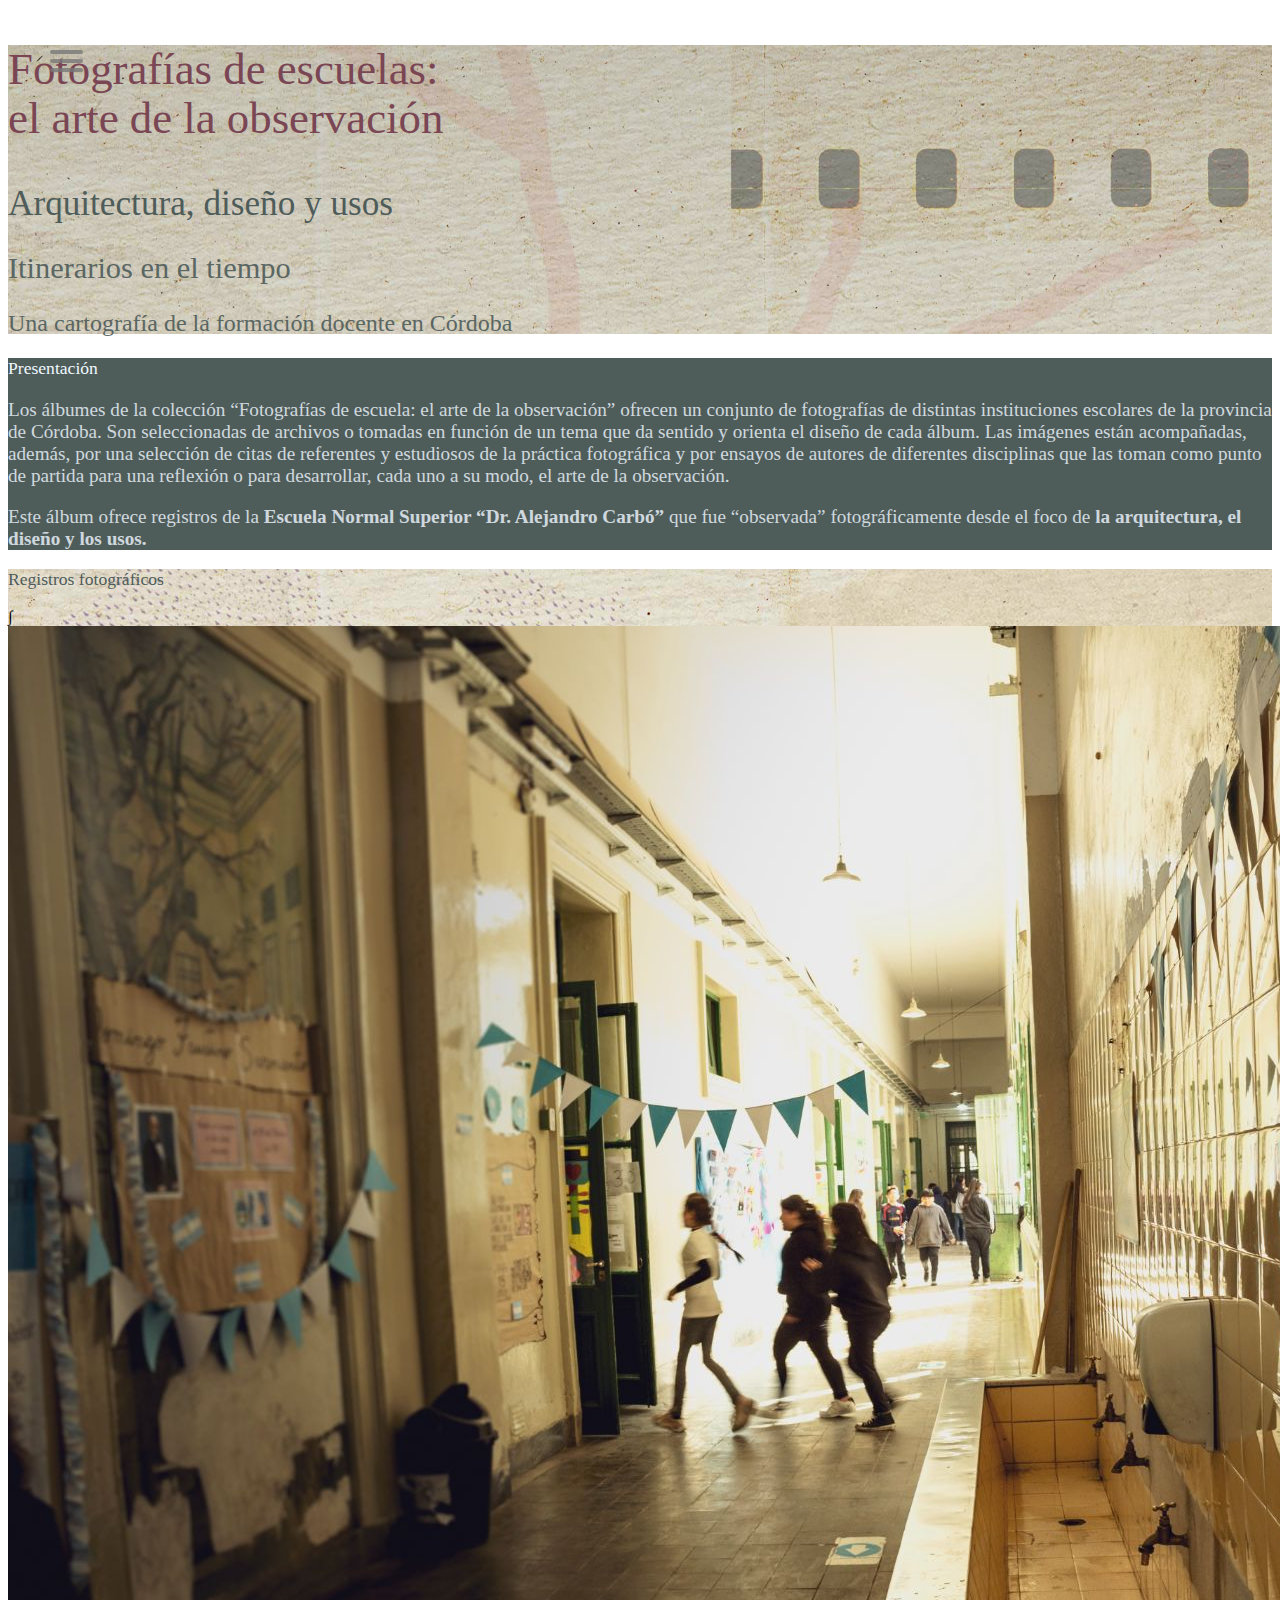
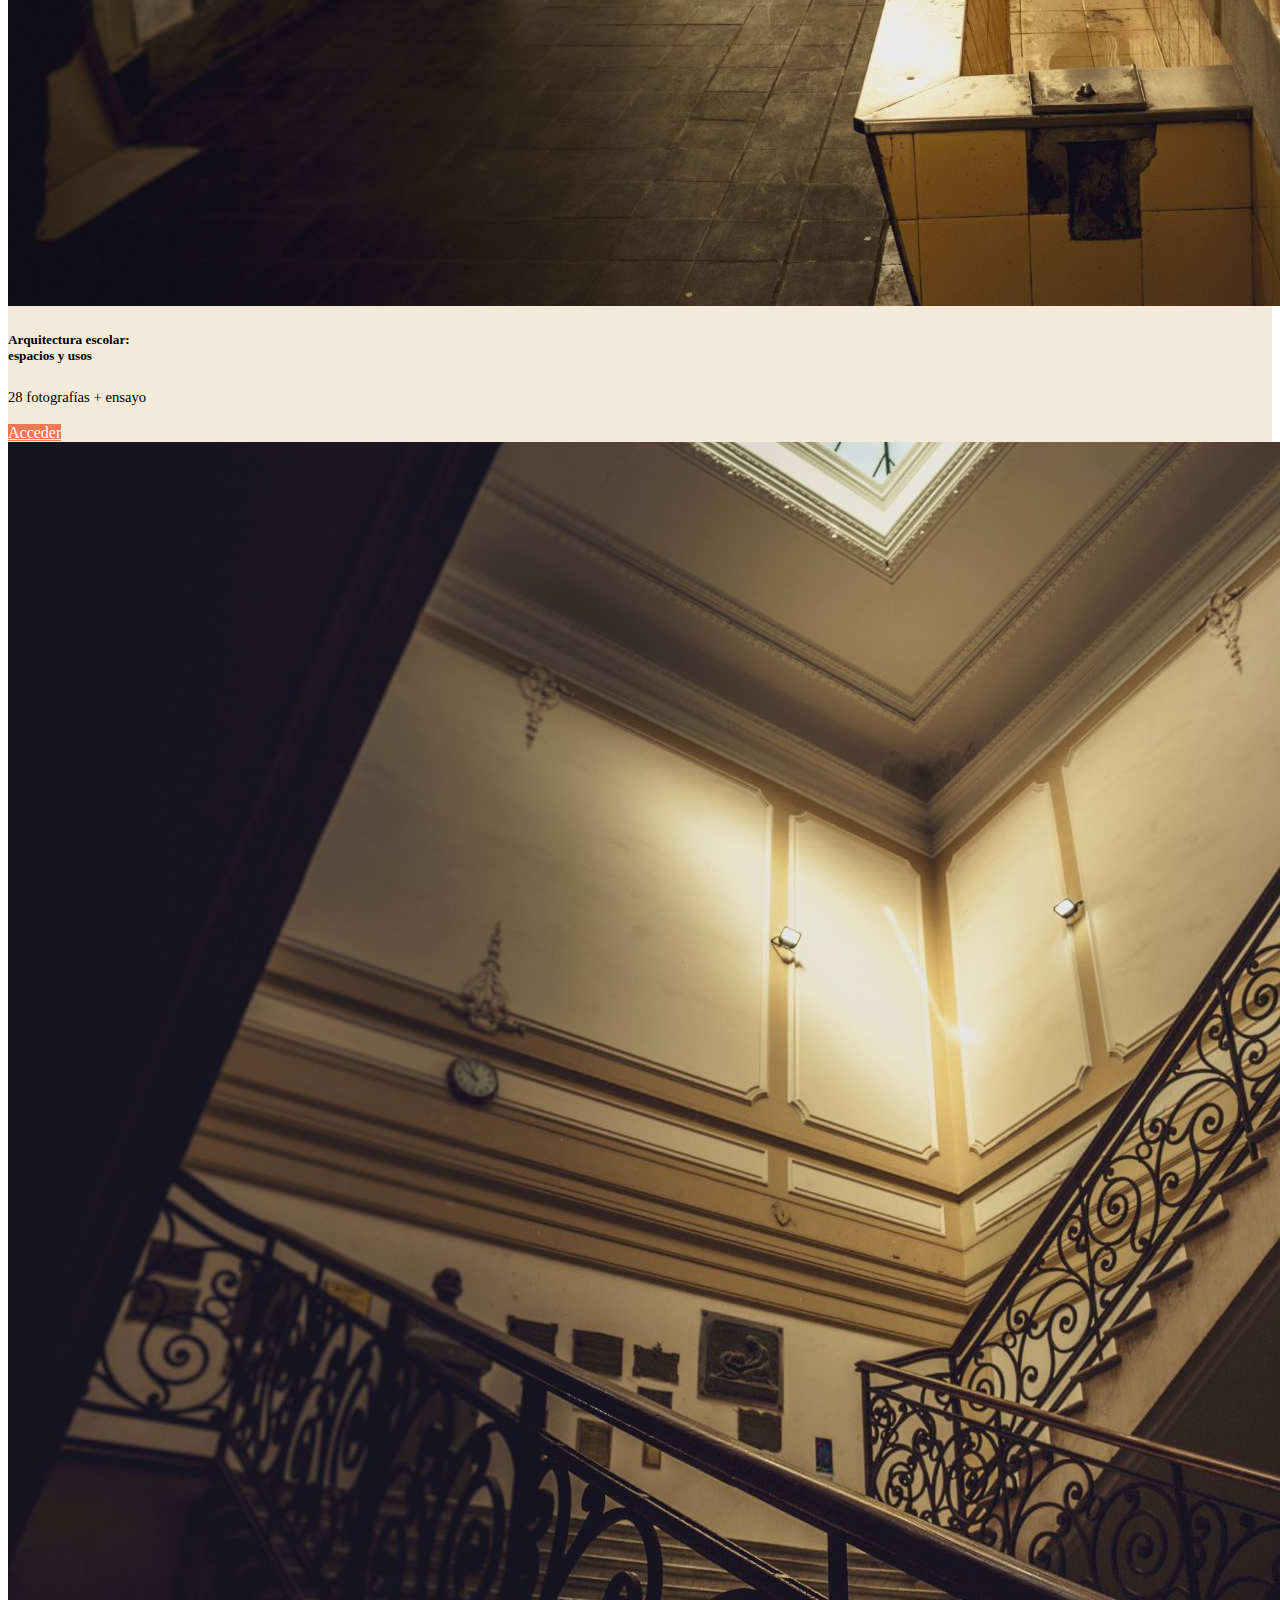
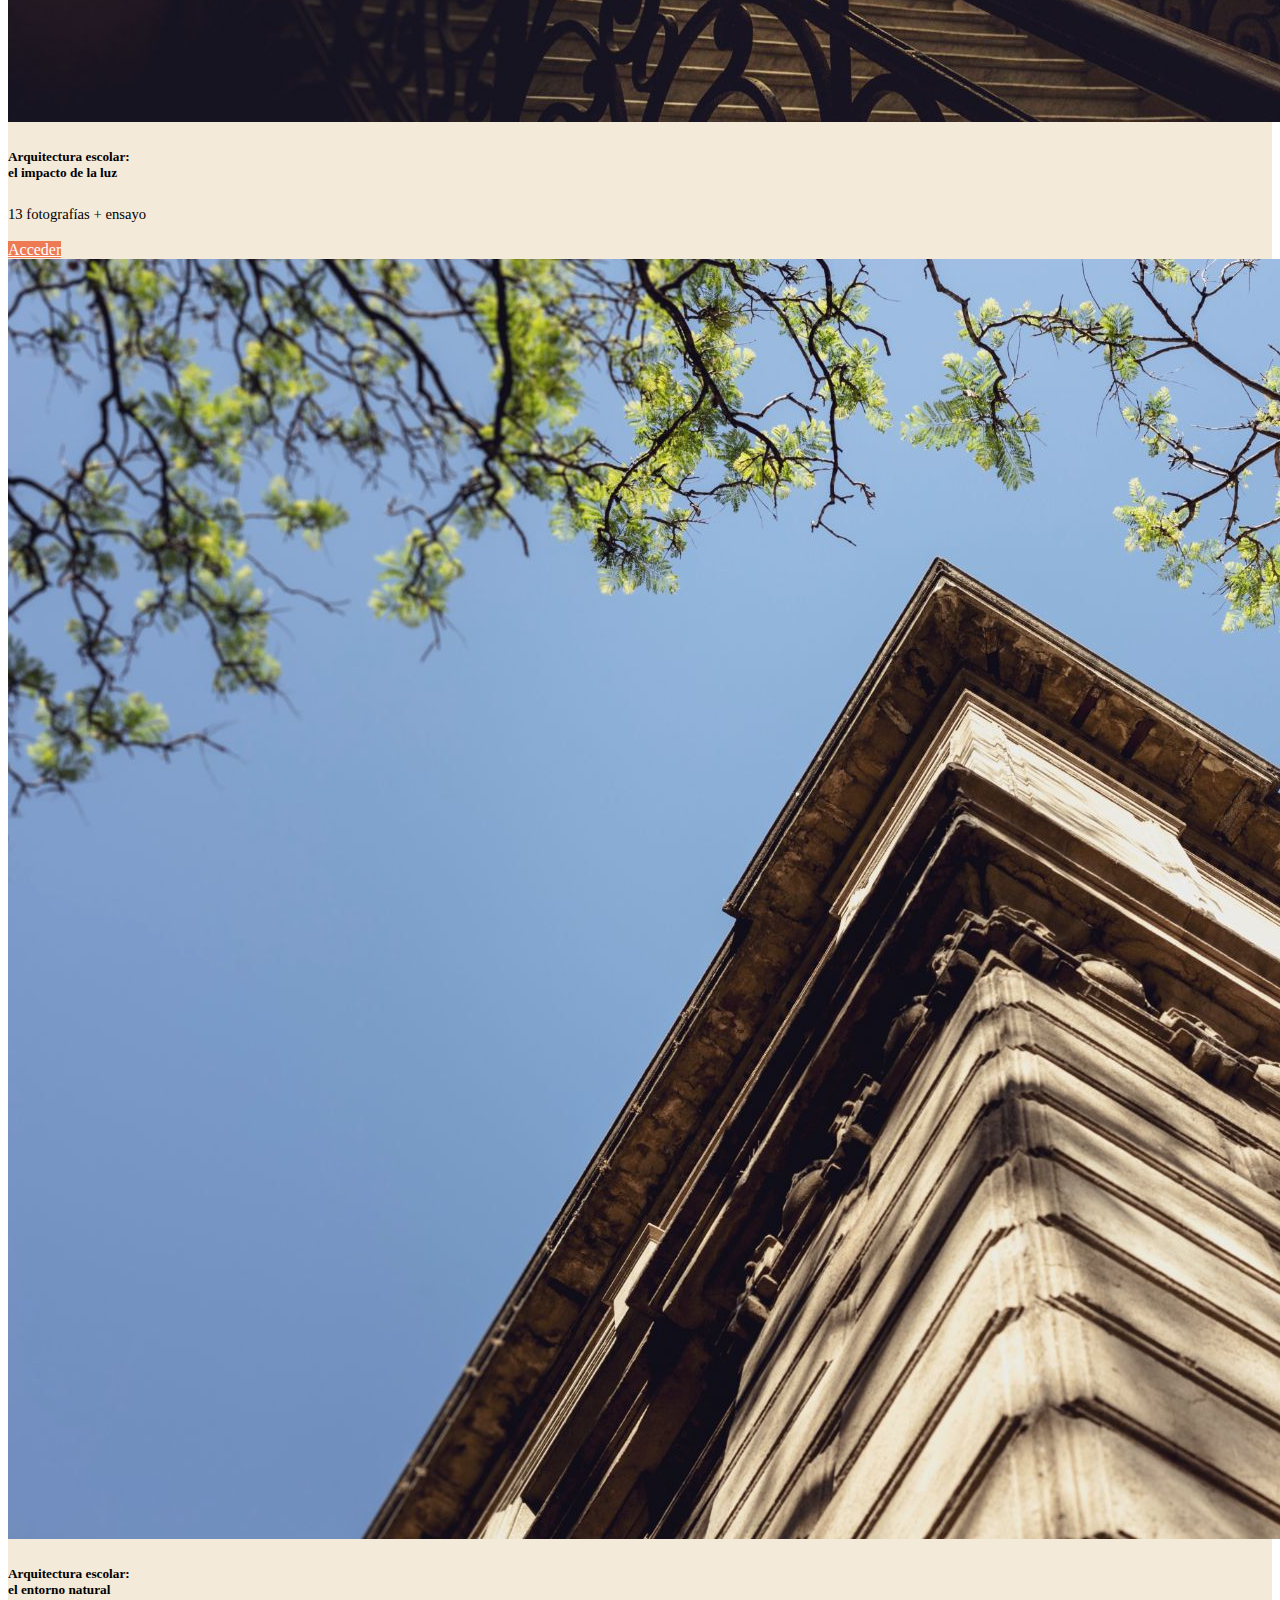
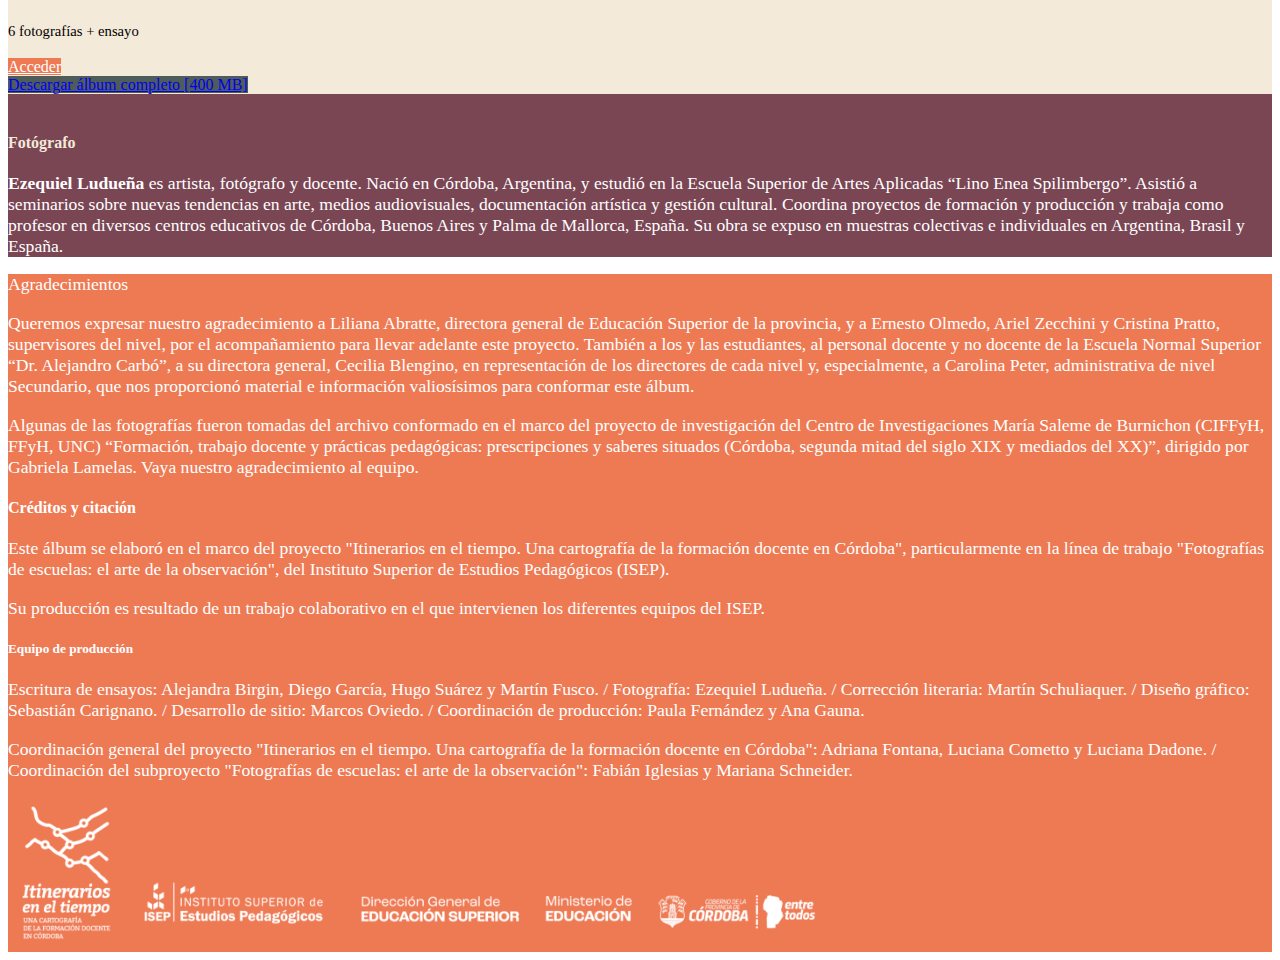
==== index.html @ c1ad3c09 "correccion logos" ====
<!DOCTYPE html>
<html>
<head>
  <link href="https://cdn.jsdelivr.net/npm/bootstrap@5.3.2/dist/css/bootstrap.min.css" rel="stylesheet" integrity="sha384-T3c6CoIi6uLrA9TneNEoa7RxnatzjcDSCmG1MXxSR1GAsXEV/Dwwykc2MPK8M2HN" crossorigin="anonymous">
  <script src="https://cdn.jsdelivr.net/npm/bootstrap@5.3.2/dist/js/bootstrap.bundle.min.js" integrity="sha384-C6RzsynM9kWDrMNeT87bh95OGNyZPhcTNXj1NW7RuBCsyN/o0jlpcV8Qyq46cDfL" crossorigin="anonymous"></script>
  <link href="styles.css" rel="stylesheet">
  <script src="scripts.js"></script> 

  <meta name="viewport" content="width=device-width, initial-scale=1">
</head>

<body>





<!-- PROGRESS BAR 

<nav style="position: fixed; top: 0; z-index: 1; width: 100%; padding: 0px;" class="navbar bg-body-tertiary">
    <div class="progress-container">
      <div class="progress-bar" id="myBar"></div>
    </div>
</nav>

-->
<!-- MOSCA ISEP -->

<a href="https://isep-cba.edu.ar/" target="_blank" id="logoisep"><img src="img/logos/logo-mosca.png" alt=""></a>

<!-- MENÚ DESPLEGABLE -->
<div class="sticky">
<nav role="navigation">
  <div id="menuToggle">
    <input type="checkbox" />
    <span></span>
    <span></span>
    <span></span>
    <ul id="menu">
      <a href="#portada" target=""><li>Inicio</li></a>
      <a href="#presentacion" target=""><li>Presentación</li></a>
      <a href="#albumes" target=""><li>Registros fotográficos</li></a>
      <a href="ensayo1.html" target=""><li>Ensayo: La mirada normalizada</li></a>
      <a href="#fotografo" target=""><li>El fotógrafo</li></a>
      <a href="#creditos" target=""><li>Créditos</li></a>
    </ul>
  </div>
</nav> <!-- Créditos: https://codepen.io/erikterwan/pen/EVzeRP-->
</div>

<!-- PORTADA -->

<div id="portada" class="jumbotron d-flex align-items-center min-vh-100 parallax" style="background-image: linear-gradient(to bottom, rgba(0, 38, 38, 0.2), rgba(4, 32, 16, 0.01)), url(img/fondo-portada.jpg); background-size: cover; background-position: center;">
  <div class="container-lg  justify-content-center">
    <div class="row seccion">
      <div class="col-sm-6 px-4" style="color: white; margin:auto;">
        <p class="titulo bordo" style="line-height: 1.1em;"> Fotografías de escuelas: </br>el arte de la observación</p>
        <p class="verdemusgo" style="font-size: 2.2em; line-height: 0.9em;">Arquitectura, diseño y usos</p> 
        <p class="verdemusgo" style="font-size: 1.9em; opacity: 0.9; line-height: 0.9em;">Itinerarios en el tiempo</p> 
        <p class="verdemusgo" style="font-size: 1.5em; opacity: 0.9; line-height: 0.9em;">Una cartografía de la formación docente en Córdoba</p> 

        <img class="mouse-move" src="img/scroll-naranja.svg" alt="" style="opacity: 0.5; height: 2em;"/>
      </div>
    </div>
  </div>
</div>  

<!-- BAJADA -->
<div id="presentacion" class="jumbotron d-flex align-items-center min-vh-100 p-2 bg-verdemusgo">
  <div class="container-fluid" >
    <div class="row">
      <div class="col-sm-6" style="margin: auto; color:aliceblue;">
        <p class="h1 my-2">Presentación</p>
        <p class="my-2" style="opacity: 0.8; font-size: 1.2em;">
          Los álbumes de la colección “Fotografías de escuela: el arte de la observación” ofrecen un conjunto de fotografías de distintas instituciones escolares de la provincia de Córdoba. Son seleccionadas de archivos o tomadas en función de un tema que da sentido y orienta el diseño de cada álbum. Las imágenes están acompañadas, además, por una selección de citas de referentes y estudiosos de la práctica fotográfica y por ensayos de autores de diferentes disciplinas que las toman como punto de partida para una reflexión o para desarrollar, cada uno a su modo, el arte de la observación. 
        </p>
        <p class="my-2" style="opacity: 0.8; font-size: 1.2em;">
          Este álbum ofrece registros de la <strong>Escuela Normal Superior “Dr. Alejandro Carbó”</strong> que fue “observada” fotográficamente desde el foco de <strong>la arquitectura, el diseño y los usos.</strong>
        </p>
      </div>
    </div>
  </div>
  </div>

<!-- REGISTROS FOTOGRAFICOS -->
<div id="albumes" class="jumbotron d-flex align-items-center min-vh-100 p-2 bg-arena4 parallax" style="background-image: linear-gradient(to bottom, rgba(0, 38, 38, 0.2), rgba(4, 32, 16, 0.01)), url(img/fondo-claro2.jpg); background-size: cover; background-position: center;">
  <div class="container">
    <div class="row justify-content-center">
      <div class="col-sm-10 verdemusgo" style="margin: auto;">
        <p class="h1 my-4">Registros fotográficos</p>

      </div>
    </div>
  <div class="row justify-content-center">
    <div class="col-sm-10">∫
      <div class="card-group">
        <div class="card text-center">
          <a href="secuencia1.html"><img src="img/fotos/02.jpg" class="card-img-top" alt="..."></a>
          <div class="card-body">
            <h5 class="card-title">Arquitectura escolar: </br>espacios y usos</h5>
            <p class="card-text"></p>
            <p class="card-text"><small class="text-body-secondary">28 fotografías + ensayo</small></p>
            <a href="secuencia1.html" class="btn bg-naranja">Acceder</a>
          </div>
        </div>
        <div class="card text-center">
          <a href="secuencia2.html"><img src="img/fotos/30.jpg" class="card-img-top" alt="..."></a>
          <div class="card-body">
            <h5 class="card-title">Arquitectura escolar: </br>el impacto de la luz</h5>
            <p class="card-text"></p>
            <p class="card-text"><small class="text-body-secondary">13 fotografías + ensayo</small></p>
            <a href="secuencia2.html" class="btn bg-naranja">Acceder</a>

          </div>
        </div>
        <div class="card text-center">
          <a href="secuencia3.html"><img src="img/fotos/44.jpg" class="card-img-top" alt="..."></a>
          <div class="card-body">
            <h5 class="card-title">Arquitectura escolar: </br>el entorno natural</h5>
            <p class="card-text"></p>
            <p class="card-text"><small class="text-body-secondary">6 fotografías + ensayo</small></p>
            <a href="secuencia3.html" class="btn bg-naranja">Acceder</a>
          </div>
        </div>
      </div>
      <div class="row justify-content-center text-center my-4">
        <div class="col-sm-10" style="margin: auto;">
          <a href="img/album1-hd.zip" class="btn btn-secondary bg-verdemusgo">Descargar álbum completo [400 MB]</a>
        </div>
      </div>

    </div>
    </div>
  </div>
  </div>

<!-- FOTOGRAFO -->
<div id="fotografo" class="jumbotron d-flex align-items-center min-vh-100 p-2 bg-bordo">
  <div class="container-fluid" >
    <div class="row justify-content-center">
      <div class="col-sm-2 text-left">
        <img src="img/a_luduena.png" class="img-fluid my-3" alt="" style="max-width:150px; opacity: 0.8;">
       </div>
       <div class="col-sm-6">
         
        <h4 class="arena4">Fotógrafo</h4>
        <p style="color: white"><strong>Ezequiel Ludueña</strong> es artista, fotógrafo y docente. Nació en Córdoba, Argentina, y estudió en la Escuela Superior de Artes Aplicadas “Lino Enea Spilimbergo”. Asistió a seminarios sobre nuevas tendencias en arte, medios audiovisuales, documentación artística y gestión cultural. Coordina proyectos de formación y producción y trabaja como profesor en diversos centros educativos de Córdoba, Buenos Aires y Palma de Mallorca, España. Su obra se expuso en muestras colectivas e individuales en Argentina, Brasil y España.</p>
       </div>
    </div>
  </div>
</div>

<!-- CRÉDITOS -->
<div id="creditos" class="jumbotron d-flex min-vh-100 p-4 align-items-center bg-naranja parallax sans-serif" style="background-image: url(img/fondo-creditos.jpg); background-size: cover; background-position: center;">
  <div class="container-fluid">
    <div class="row justify-content-center">
      <div class="col-sm-10">
      </div>
    </div>
    <div class="row justify-content-center">
      <div class="col-sm-5">
        <p class="h4">Agradecimientos</p>
        <p>Queremos expresar nuestro agradecimiento a Liliana Abratte, directora general de Educación Superior de la provincia, y a Ernesto Olmedo, Ariel Zecchini y Cristina Pratto, supervisores del nivel, por el acompañamiento para llevar adelante este proyecto. También a los y las estudiantes, al personal docente y no docente de la Escuela Normal Superior “Dr. Alejandro Carbó”, a su directora general, Cecilia Blengino, en representación de los directores de cada nivel y, especialmente, a Carolina Peter, administrativa de nivel Secundario, que nos proporcionó material e información valiosísimos para conformar este álbum. 
      </p>
      <p>
        Algunas de las fotografías fueron tomadas del archivo conformado en el marco del proyecto de investigación del Centro de Investigaciones María Saleme de Burnichon (CIFFyH, FFyH, UNC) “Formación, trabajo docente y prácticas pedagógicas: prescripciones y saberes situados (Córdoba, segunda mitad del siglo XIX y mediados del XX)”, dirigido por Gabriela Lamelas. Vaya nuestro agradecimiento al equipo. 
      </p>
      </div>
      <div class="col-sm-5">
        <h4>Créditos y citación</h4>
        <p class="small">
          Este álbum se elaboró en el marco del proyecto "Itinerarios en el tiempo. Una cartografía de la formación docente en Córdoba", particularmente en la línea de trabajo "Fotografías de escuelas: el arte de la observación", del Instituto Superior de Estudios Pedagógicos (ISEP).
        </p>
        <p class="small">
          Su producción es resultado de un trabajo colaborativo en el que intervienen los diferentes equipos del ISEP.
        </p>
        <h5>Equipo de producción</h5>
        <p class="small">
          <strong>Escritura de ensayos:</strong> Alejandra Birgin, Diego García, Hugo Suárez y Martín Fusco. / 
          <strong>Fotografía:</strong> Ezequiel Ludueña. / 
          <strong>Corrección literaria:</strong> Martín Schuliaquer. / 
          <strong>Diseño gráfico:</strong> Sebastián Carignano. / 
          <strong>Desarrollo de sitio:</strong> Marcos Oviedo. / 
          <strong>Coordinación de producción:</strong> Paula Fernández y Ana Gauna.
        </p>
        <p>
          <strong>Coordinación general del proyecto "Itinerarios en el tiempo. Una cartografía de la formación docente en Córdoba":</strong> Adriana Fontana, Luciana Cometto y Luciana Dadone. / <strong>Coordinación del subproyecto "Fotografías de escuelas: el arte de la observación":</strong> Fabián Iglesias y Mariana Schneider.
        </p>
      </div>
    </div>
    <div class="row justify-content-center my-5">
      <div class="col-sm-10 d-flex flex-wrap justify-content-center align-items-end">
        <img class="" style="height: 150px; text-align: center;" src="img/logos/logo-itinerarios.png" alt="">
        <img class="" style="height: 150px; text-align: center;" src="img/logos/logo-isep.png" alt="">
        <img class="" style="height: 150px; text-align: center;" src="img/logos/logo-dges.png" alt="">
        <img class="" style="height: 150px; text-align: center;" src="img/logos/logo-ministerio.png" alt="">
        <img class="" style="height: 150px; text-align: center;" src="img/logos/logo-gobierno.png" alt="">
       
      </div>
    </div>
  </div>
</div> 


<!--BARRA DE PROGRESO INFERIOR -->

  <div class="progress-container2 header">
  <div class="progress-bar2" id="myBar2"></div>
</div>



</div>  <!--termina contenido central-->

<script src="scripts.js"></script> 
</body>
</html>
---- styles.css ----
/* FUENTES */

@font-face {
	font-family:"alegre";
	font-style:normal;
	font-weight:400;
	src: url("fonts/Alegreya-Regular.ttf");
}

@font-face {
	font-family:"alegre-medium";
	font-style:normal;
	font-weight:500;
	src: url("fonts/Alegreya-Medium.ttf");
}

@font-face {
	font-family:"alegre-semibold";
	font-style:normal;
	font-weight:600;
	src: url("fonts/Alegreya-SemiBold.ttf");
}

@font-face {
	font-family:"alegre-bold";
	font-style:normal;
	font-weight:bold;
	src: url("fonts/Alegreya-Bold.ttf");
}

@font-face {
	font-family:"alegre-extrabold";
	font-style:normal;
	font-weight:800;
	src: url("fonts/Alegreya-ExtraBold.ttf");
}

@font-face {
	font-family:"alegre-black";
	font-style:normal;
	font-weight:bolder;
	src: url("fonts/Alegreya-Black.ttf");
}


@font-face {
	font-family:"alegre-regular-italic";
	font-style:italic;
	font-weight:400;
	src: url("fonts/Alegreya-Italic.ttf");
}

@font-face {
	font-family:"alegre-medium-italic";
	font-style:italic;
	font-weight:500;
	src: url("fonts/Alegreya-MediumItalic.ttf");
}

@font-face {
	font-family:"alegre-semibold-italic";
	font-style:italic;
	font-weight:600;
	src: url("fonts/Alegreya-SemiBoldItalic.ttf");
}

@font-face {
	font-family:"alegre-bold-italic";
	font-style:italic;
	font-weight:bold;
	src: url("fonts/Alegreya-BoldItalic.ttf");
}

@font-face {
	font-family:"alegre-extrabold-italic";
	font-style:italic;
	font-weight:800;
	src: url("fonts/Alegreya-ExtraBoldItalic.ttf");
}

@font-face {
	font-family:"alegre-black-italic";
	font-style:italic;
	font-weight:bolder;
	src: url("fonts/Alegreya-BlackItalic.ttf");
}


body {font-family: "alegre";}

.sans-serif {font-family: "alegre"; font-weight: 100;}


/* REGLAS CONTENEDORES */

.portada-wrap {
  overflow: hidden;
  position: relative;
}

.portada-bg {
  opacity: 0.6;
  position: absolute;
  left: 0;
  top: 0;
  width: 100%;
  height: auto;
}

.portada-content {
  position: relative;
}

div.sticky {
  position: fixed;
  z-index: 1;
  top: 20px;
  left: 20px;
}



.fill { 
    min-height: 100%;
    height: 100%;
}

/* GALERIA DE FOTOS Y THUMBNAILS */

.foto { 
  width: 100%;
}

.miniatura { 
  opacity: 60%;
  margin: 0.3em;
}

.miniatura:hover { 
  opacity: 100%;
}


/* BOTONES FIJOS */

#botongrilla {
    position: fixed;
    z-index: 1;
    bottom: 30px;
    right: 30px;
    opacity: 0.6;
}

#botongrilla img {
height: 2.5em;
}

#logoisep {
  position: fixed;
  z-index: 1;
  top: 30px;
  right: 30px;
  opacity: 0.7;
  
}

#logoisep img {
height: 3.5em;
}


/* ELEMENTOS MODAL */

.modal-title {
  color: #4e5c5a;
  }


/* MENU LATERAL HAMBURGUESA */

#menuToggle
{
  display: block;
  position: absolute;
  top: 30px;
  left: 30px;
  
  z-index: 1;
  
  -webkit-user-select: none;
  user-select: none;
}

#menuToggle a
{
  text-decoration: none;
  color: #B83F19;
  
  transition: color 0.3s ease;
}

#menuToggle a:hover
{
  color: #232323;
}


#menuToggle input
{
  display: block;
  width: 40px;
  height: 32px;
  position: absolute;
  top: -7px;
  left: -5px;
  
  cursor: pointer;
  
  opacity: 0; /* hide this */
  z-index: 2; /* and place it over the hamburger */
  
  -webkit-touch-callout: none;
}

/*
 * Just a quick hamburger
 */
#menuToggle span
{
  display: block;
  width: 33px;
  height: 4px;
  margin-bottom: 5px;
  position: relative;
  
  background: #787878;
  /* box-shadow: 1px 1px 2px #2d2d2d; */
  border-radius: 3px;
  opacity: 0.8;
  
  z-index: 1;
  
  transform-origin: 4px 0px;
  
  transition: transform 0.5s cubic-bezier(0.77,0.2,0.05,1.0),
              background 0.5s cubic-bezier(0.77,0.2,0.05,1.0),
              opacity 0.55s ease;
}

#menuToggle span:first-child
{
  transform-origin: 0% 0%;
}

#menuToggle span:nth-last-child(2)
{
  transform-origin: 0% 100%;
}

/* 
 * Transform all the slices of hamburger
 * into a crossmark.
 */
#menuToggle input:checked ~ span
{
  opacity: 1;
  transform: rotate(45deg) translate(-2px, -1px);
  background: #787878;
}

/*
 * But let's hide the middle one.
 */
#menuToggle input:checked ~ span:nth-last-child(3)
{
  opacity: 0;
  transform: rotate(0deg) scale(0.2, 0.2);
}

/*
 * Ohyeah and the last one should go the other direction
 */
#menuToggle input:checked ~ span:nth-last-child(2)
{
  transform: rotate(-45deg) translate(0, -1px);
}

/*
 * Make this absolute positioned
 * at the top left of the screen
 */
#menu
{
  position: absolute;
  width: 300px;
  margin: -50px 0 0 -50px;
  padding: 50px;
  padding-top: 70px;
  
  background: #ededed;
  list-style-type: none;
  -webkit-font-smoothing: antialiased;
  /* to stop flickering of text in safari */
  
  transform-origin: 0% 0%;
  transform: translate(-100%, 0);
  
  transition: transform 0.5s cubic-bezier(0.77,0.2,0.05,1.0);
}

#menu li
{
  padding: 7px 2px;
  font-size: 1.1em;
}

/*
 * And let's slide it in from the left
 */
#menuToggle input:checked ~ ul
{
  transform: none;
}




/* MENÚ LATERAL */
.sidenav {
  height: 100%; /* 100% Full-height */
  width: 0; /* 0 width - change this with JavaScript */
  position: fixed; /* Stay in place */
  z-index: 1; /* Stay on top */
  top: 0; /* Stay at the top */
  left: 0;
  background-color: #111; /* Black*/
  overflow-x: hidden; /* Disable horizontal scroll */
  padding-top: 60px; /* Place content 60px from the top */
  transition: 0.5s; /* 0.5 second transition effect to slide in the sidenav */
}

/* ENLACES DEL MENÚ */
.sidenav a {
  padding: 8px 8px 8px 32px;
  text-decoration: none;
  font-size: 25px;
  color: #818181;
  display: block;
  transition: 0.3s;
}

.sidenav a:hover {
  color: #f1f1f1;
}

/* Posición y estilo del botón cerrar (esquina superior derecha) */
.sidenav .closebtn {
  position: absolute;
  top: 0;
  right: 25px;
  font-size: 36px;
  margin-left: 50px;
}

/* Estilo página de contenido - si se usa el push a la derecha al abrir */
#main {
  transition: margin-left .5s;
  padding: 0px;
}

@media screen and (max-height: 450px) {
  .sidenav {padding-top: 15px;}
  .sidenav a {font-size: 18px;}
}



/* PALETA */

.gris {color: #787878;}

.bordo {color: #7a4654;}
.naranja {color: #ee7a54;}
.beige {color: #e1cfab;}
.verdeagua {color: #a1d1cb;}
.verdemusgo {color: #4e5c5a;}

.bg-bordo {background-color: #7a4654;}
.bg-naranja {background-color: #ee7a54;}
.bg-beige {background-color: #e1cfab;}
.bg-verdeagua {background-color: #a1d1cb;}
.bg-verdemusgo {background-color: #4e5c5a;}

/* PALETA EXTENDIDA */

.lila1 {color: #7582b6;}
.lila2 {color: #a19bb5;}
.rojo {color: #a86763;}
.rosa {color: #bf9098;}

.azul1 {color: #3e618b;}
.azul2 {color: #9dc3e7;}
.azul3 {color: #9dc3e7;}
.azul4 {color: #96a2ae;}
.azul5 {color: #d3d3db;}

.arena1 {color: #c99e2d;}
.arena2 {color: #aa9173;}
.arena3 {color: #cfaf80;}
.arena4 {color: #f4ead9;}

.verde1 {color: #6c734a;}
.verde2 {color: #889770;}

.bg-lila1 {background-color: #7582b6;}
.bg-lila2 {background-color: #a19bb5;}
.bg-rojo {background-color: #a86763;}
.bg-rosa {background-color: #bf9098;}

.bg-azul1 {background-color: #3e618b;}
.bg-azul2 {background-color: #9dc3e7;}
.bg-azul3 {background-color: #9dc3e7;}
.bg-azul4 {background-color: #96a2ae;}
.bg-azul5 {background-color: #d3d3db;}

.bg-arena1 {background-color: #c99e2d;}
.bg-arena2 {background-color: #aa9173;}
.bg-arena3 {background-color: #cfaf80;}
.bg-arena4 {background-color: #f4ead9;}

.verde1 {background-color: #6c734a;}
.verde2 {background-color: #889770;}



.bg-grisclaro {background-color: #efefef;}
.bg-beige {background-color: #f4ead9;}
.bg-naranja {background-color: #ee7a54; color:white;}

.boton-naranja {background-color: #ee7a54; color:white;}
.boton-naranja:hover {background-color: #7a4654; color:white;}


/* ESTILOS TEXTO */

.piedefoto {color: grey; font-style: italic; text-align: center;}

.titulo {font-family: "alegre-medium"; font-size: 2.8em;}

p, li {font-size: 1.1em;}

.parallax {
  background-attachment: fixed;
  background-position: center;
  background-repeat: no-repeat;
  background-size: cover;
}


/* EFECTO REVELADO */

.botontransparente {
    background-color: transparent;
    border-width: 0px;
    width: 100%;
    height: 100%;
 }

 .tapa1 {
    background-image: url(img/fotos/01-recortes.jpg);
    background-size: cover;
    background-position: center;
    transition: opacity 2s;
    z-index: 1;
 }

 .fondo1 {
    background-image: url(img/fotos/01.jpg);
    background-size: cover;
    background-position: center;
 }


 .tapa2 {
  background-image: url(img/fotos/29-recortes.jpg);
  background-size: cover;
  background-position: center;
  transition: opacity 2s;
  z-index: 1;
}

.fondo2 {
  background-image: url(img/fotos/29.jpg);
  background-size: cover;
  background-position: center;
}

.tapa3 {
  background-image: url(img/fotos/43-recortes.jpg);
  background-size: cover;
  background-position: center;
  transition: opacity 2s;
  z-index: 1;
}

.fondo3 {
  background-image: url(img/fotos/43.jpg);
  background-size: cover;
  background-position: center;
}


/* ICONO SCROLL MOUSE */

 .mouse-move {
  position: absolute;
  max-width: 70px;
  bottom: 25px;
  left: 50%;
  -ms-transform: translate(-50%, -50%);
  transform: translate(-50%, -50%);
  animation: mouse-move 1.5s linear infinite;
  z-index: 2;
}

@keyframes mouse-move {
  0%,
  50%,
  100% {
    transform: translateY(0);
  }

  12.5%,
  37.5% {
    transform: translateY(3px);
  }

  25% {
    transform: translateY(8px);
  }
}



/* SCROLL SNAP */

.scroll {
  overflow-y: scroll;
  scroll-snap-type: y mandatory;
}

.seccion {
  scroll-snap-align: start none;
  scroll-margin-block: 10px;
}


/* BARRA DE PROGRESO GENERAL */

.header {
    position: fixed;
    top: 0;
    z-index: 1;
    width: 100%;
    background-color: #f4ead9;
  }
  
  .progress-container {
    width: 100%;
    height: 8px;
    background: #f4ead9;
  }
  
  .progress-bar {
    height: 8px;
    background: #ee7a54;
    width: 0%;
  }

  .content {
    padding: 100px 0;
    margin: 50px auto 0 auto;
    width: 80%;
  }




/* EFECTO DE ALBUM DE FOTOS */

.esquinas {
  position: relative;  
  display: table;
  max-width: 100%;
  margin: 1em auto;
}
.esquinas img {
  display: table-cell;
  max-width:100%;
  height: auto;
  margin: 0 auto;
  padding: 8px;
  background: #fff;
  box-shadow: 0 0 0.2em #00000055;
  box-sizing: border-box;
}
.esquinas:before,
.esquinas:after,
.esquinasbis:before,
.esquinasbis:after {
  position: absolute;
  bottom: -20px;
  right: -40px;
  content: "";
  height: 40px;
  width: 80px;
  background: #fff; /* Same color that wrapper background */
  box-shadow: 0 -6px 9px -8px #333;
  transform: rotate(-45deg);
}
.esquinas:after,
.esquinasbis:after {
  top: -20px;
  left: -40px;
  box-shadow: 0 6px 9px -8px #333;
}
.esquinasbis:before { 
  top: auto;
  left: -40px;
  transform: rotate(45deg);
}
.esquinasbis:after {
  left: auto;
  right: -40px;
  transform: rotate(45deg);
}

.caption-esquinas{
  margin-left: inherit;
}


/* GALERIA DE FOTOS */


.flex-column {
  max-width: 260px;
}

.gal img {
  margin: 5px;
}

.scale {
  transform: scaleY(1.05);
  padding-top: 5px; 
}
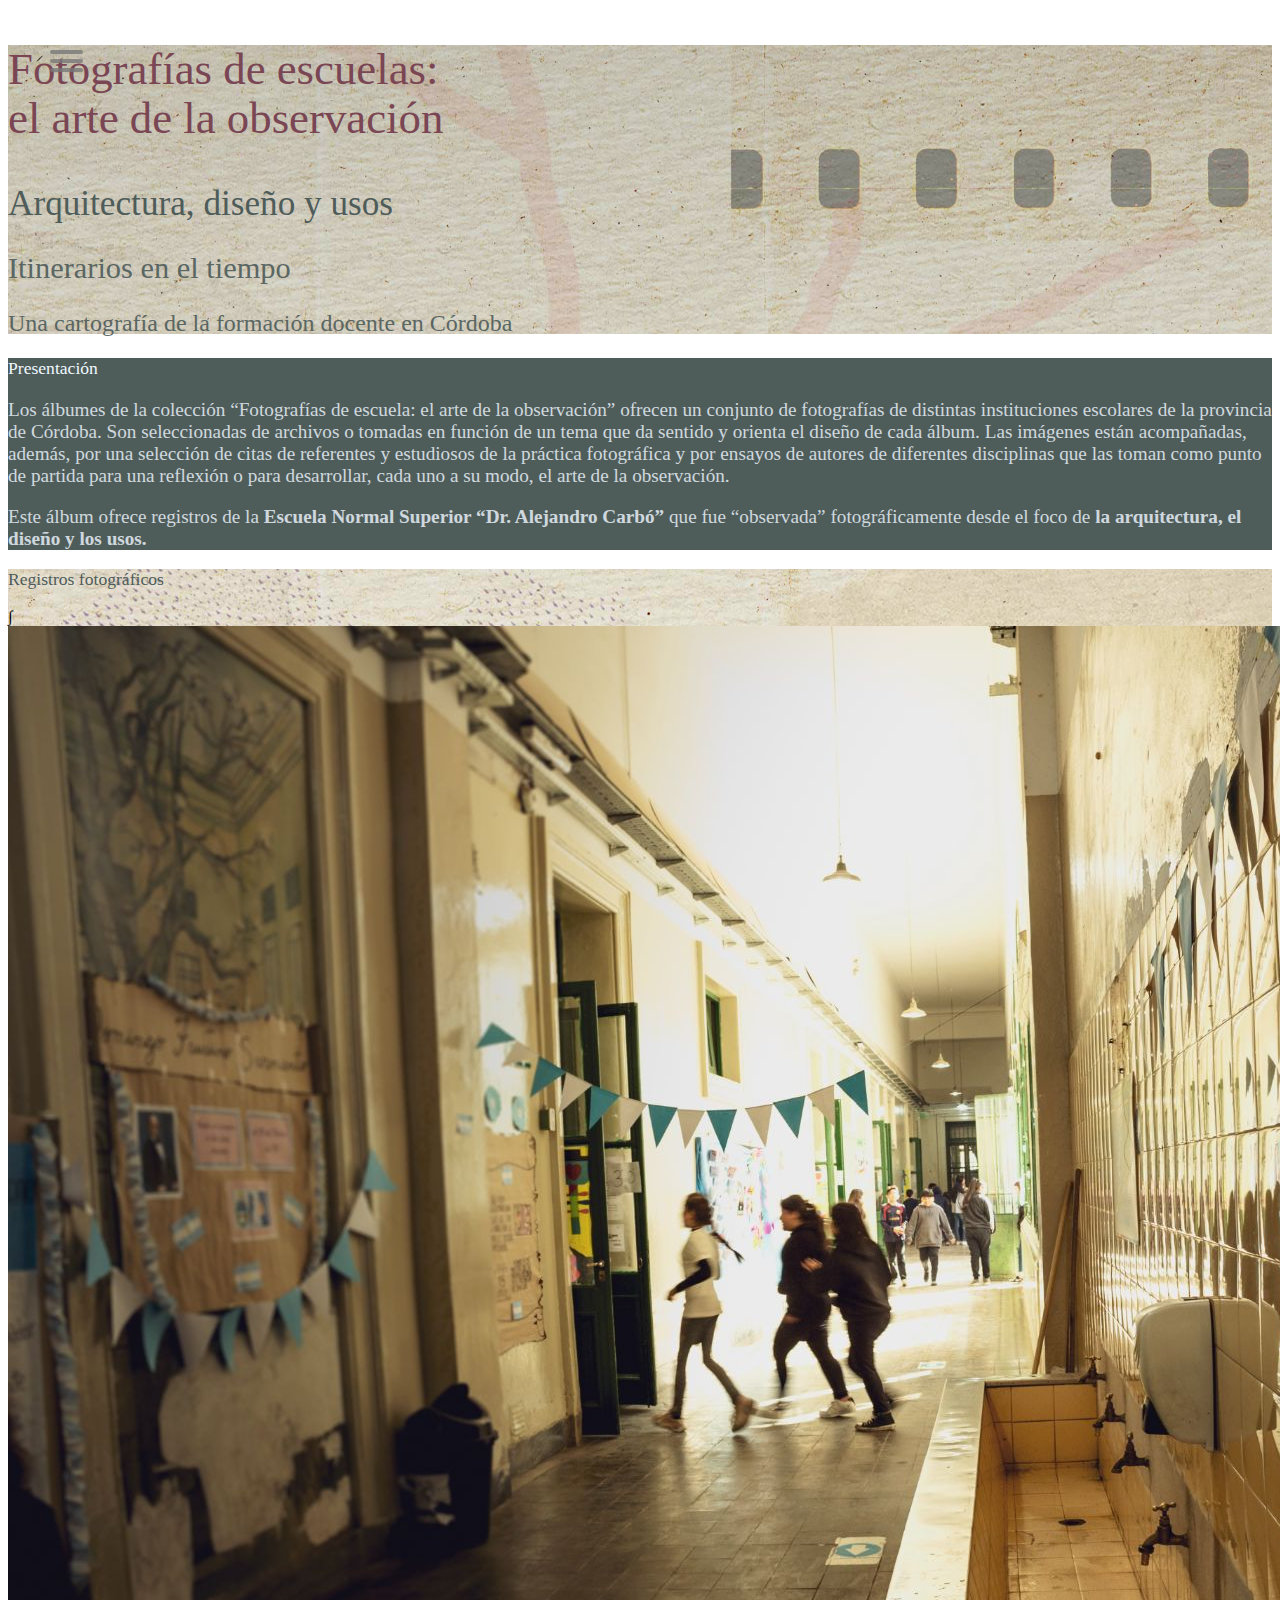
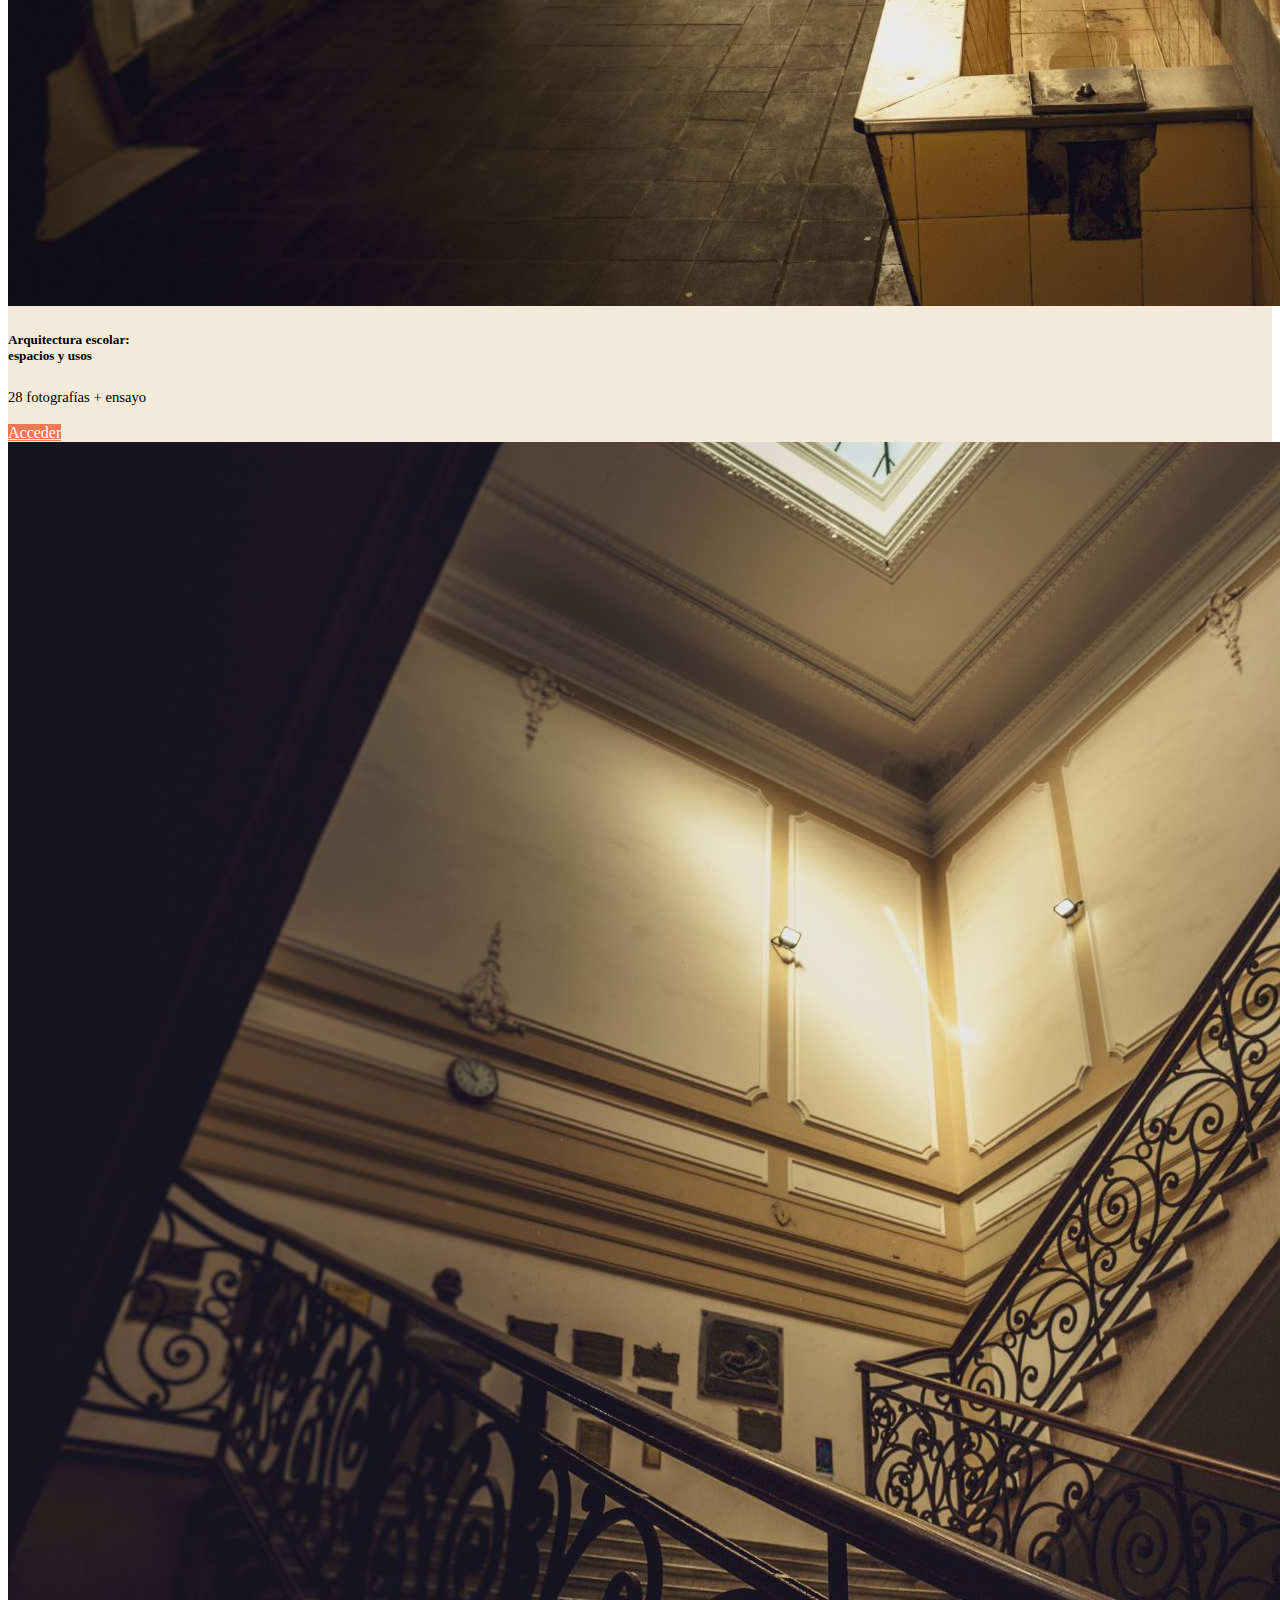
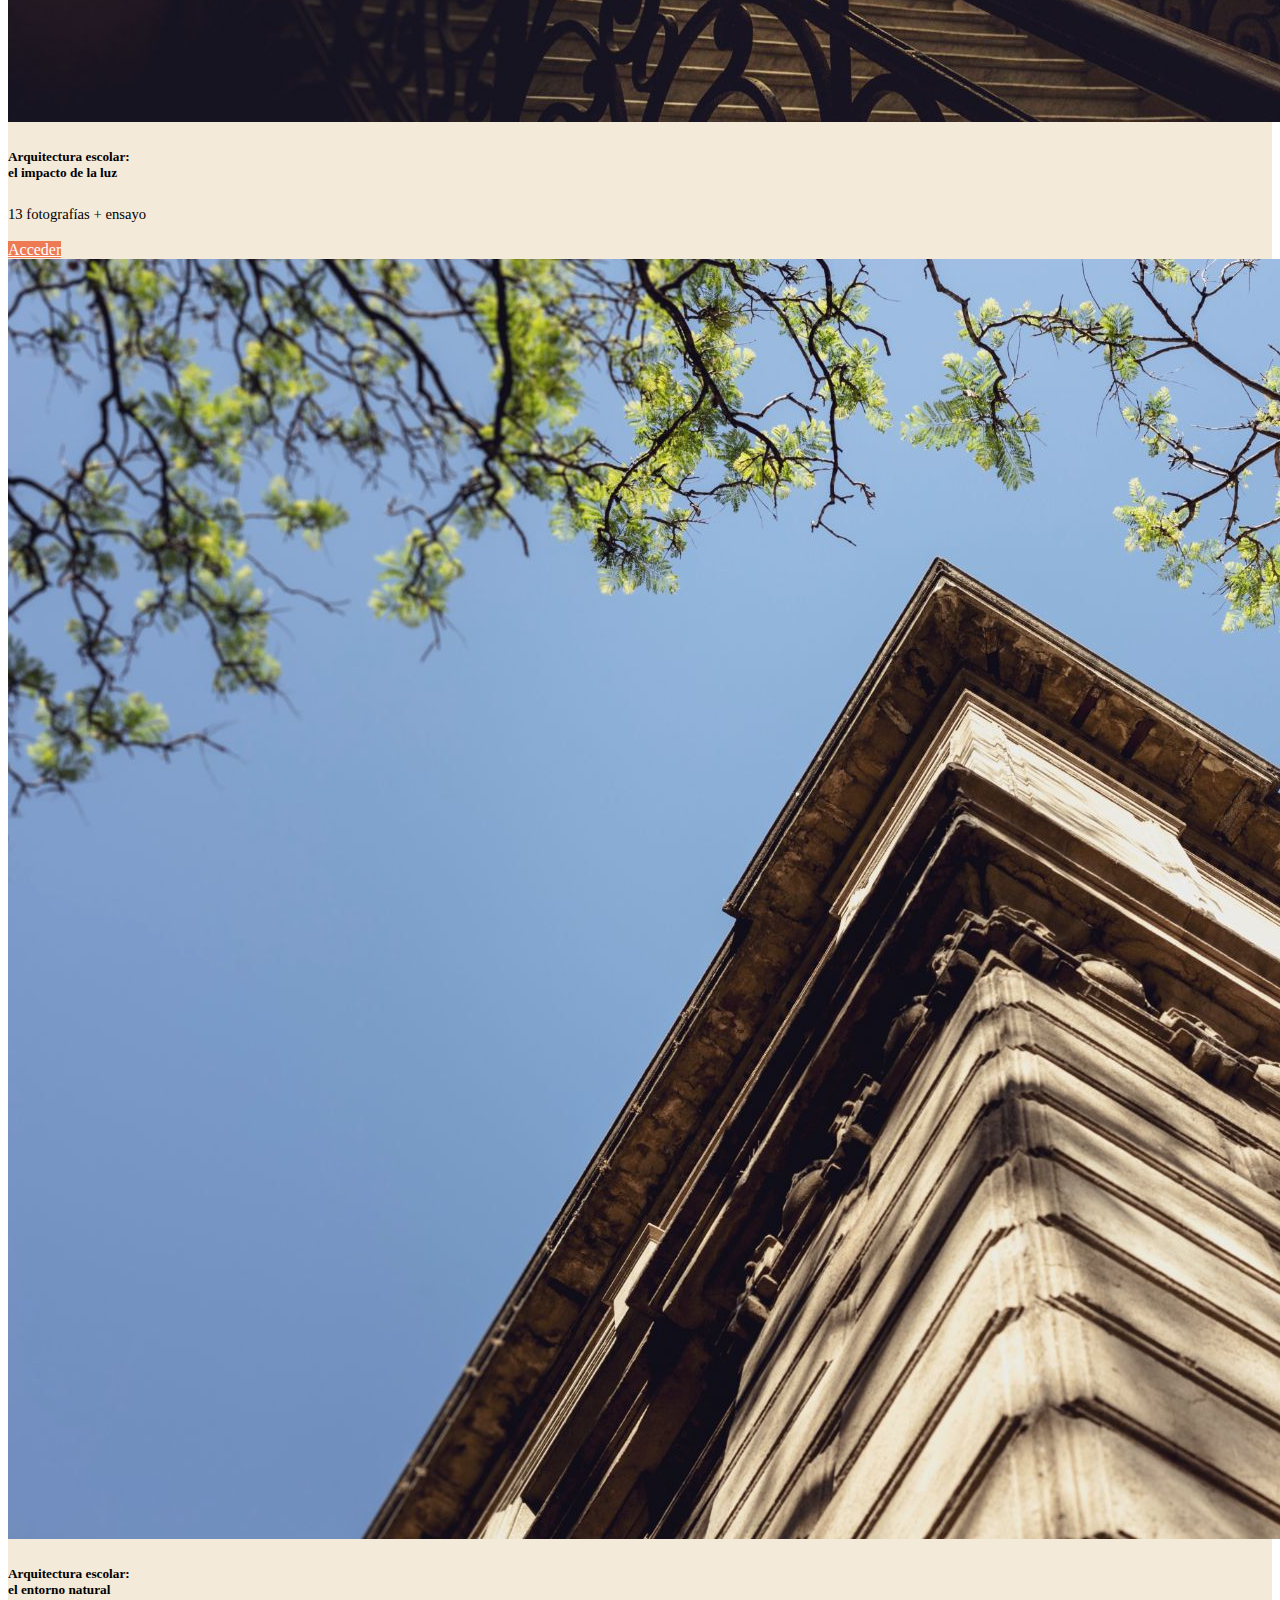
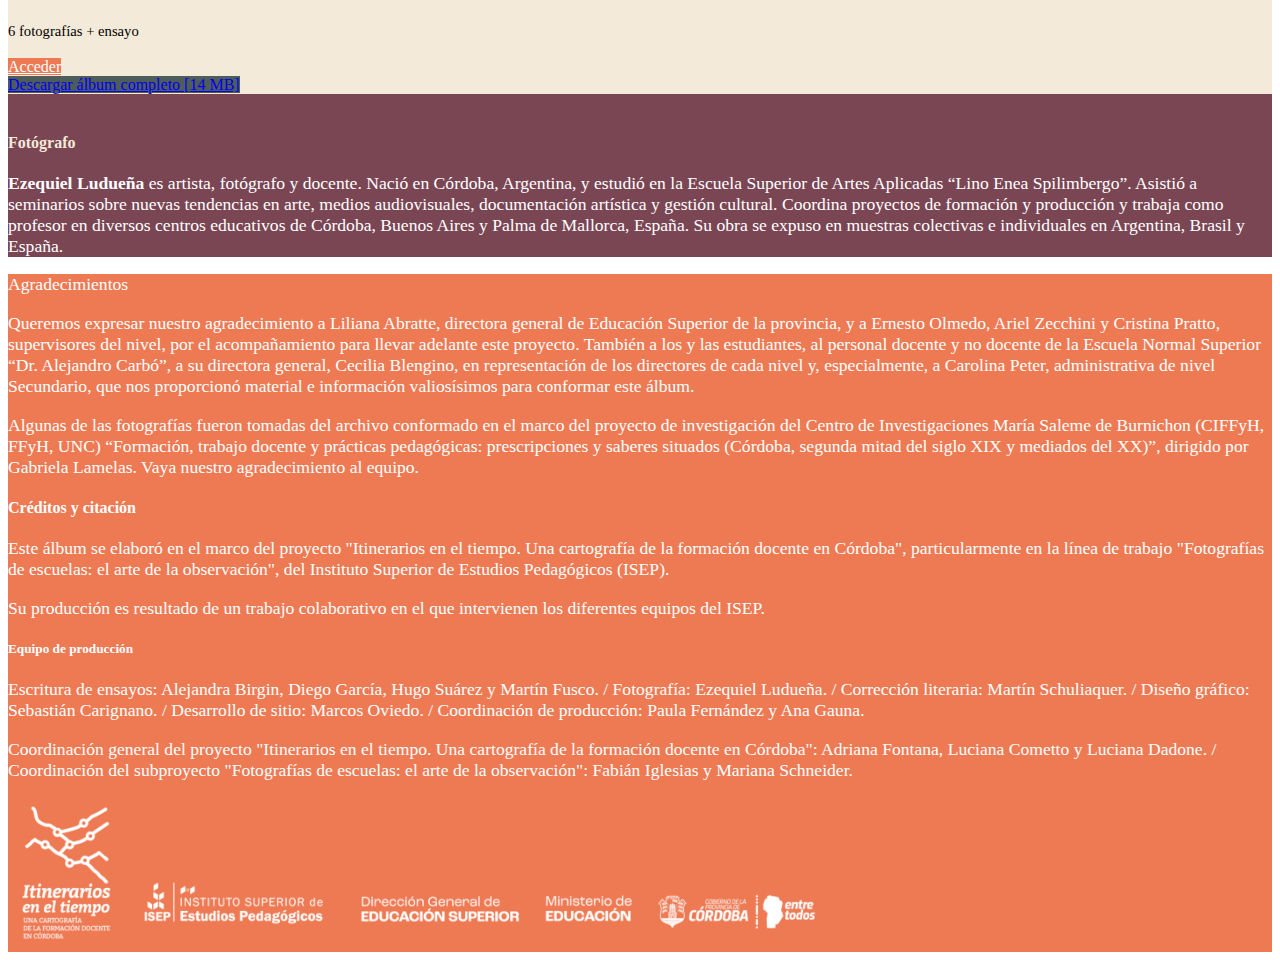
==== commit d6410232: "correccion peso album" ====
--- a/index.html
+++ b/index.html
@@ -125,7 +125,7 @@
       </div>
       <div class="row justify-content-center text-center my-4">
         <div class="col-sm-10" style="margin: auto;">
-          <a href="img/album1-hd.zip" class="btn btn-secondary bg-verdemusgo">Descargar álbum completo [400 MB]</a>
+          <a href="img/album1-hd.zip" class="btn btn-secondary bg-verdemusgo">Descargar álbum completo [14 MB]</a>
         </div>
       </div>
 
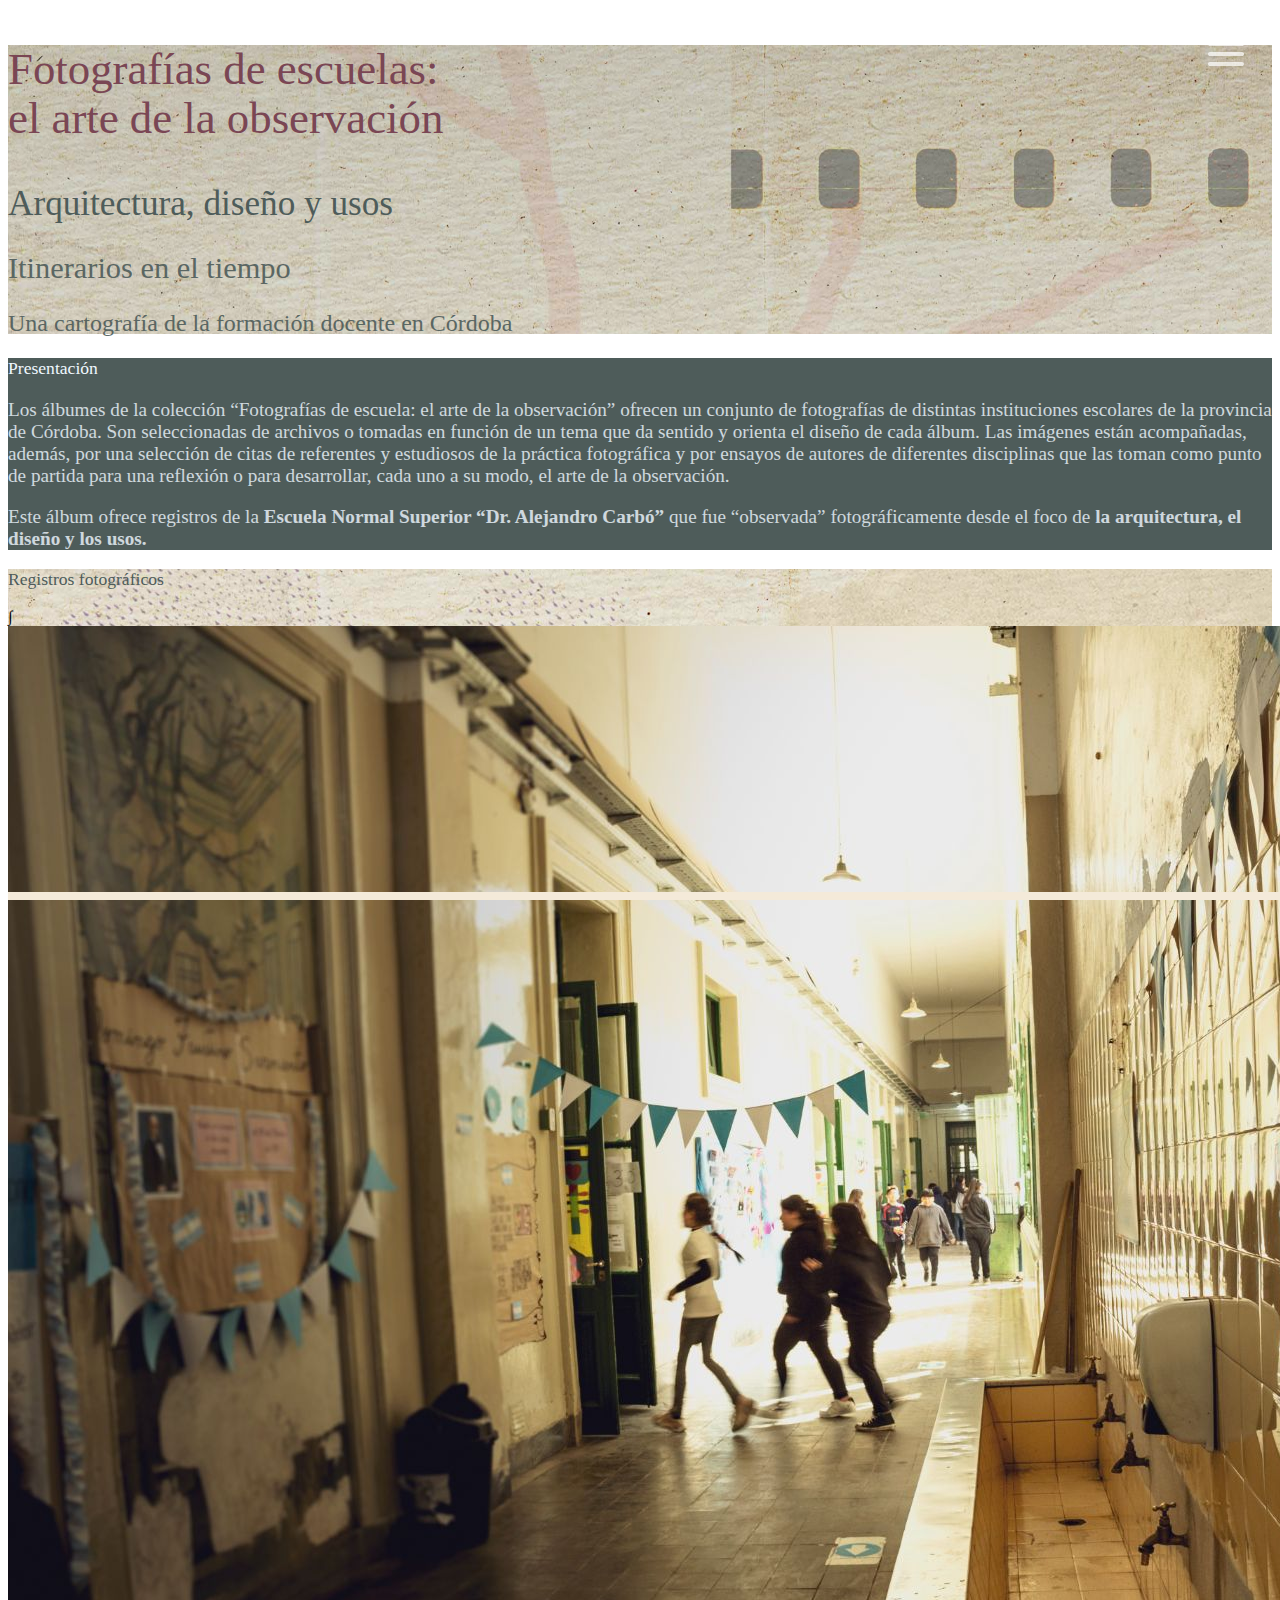
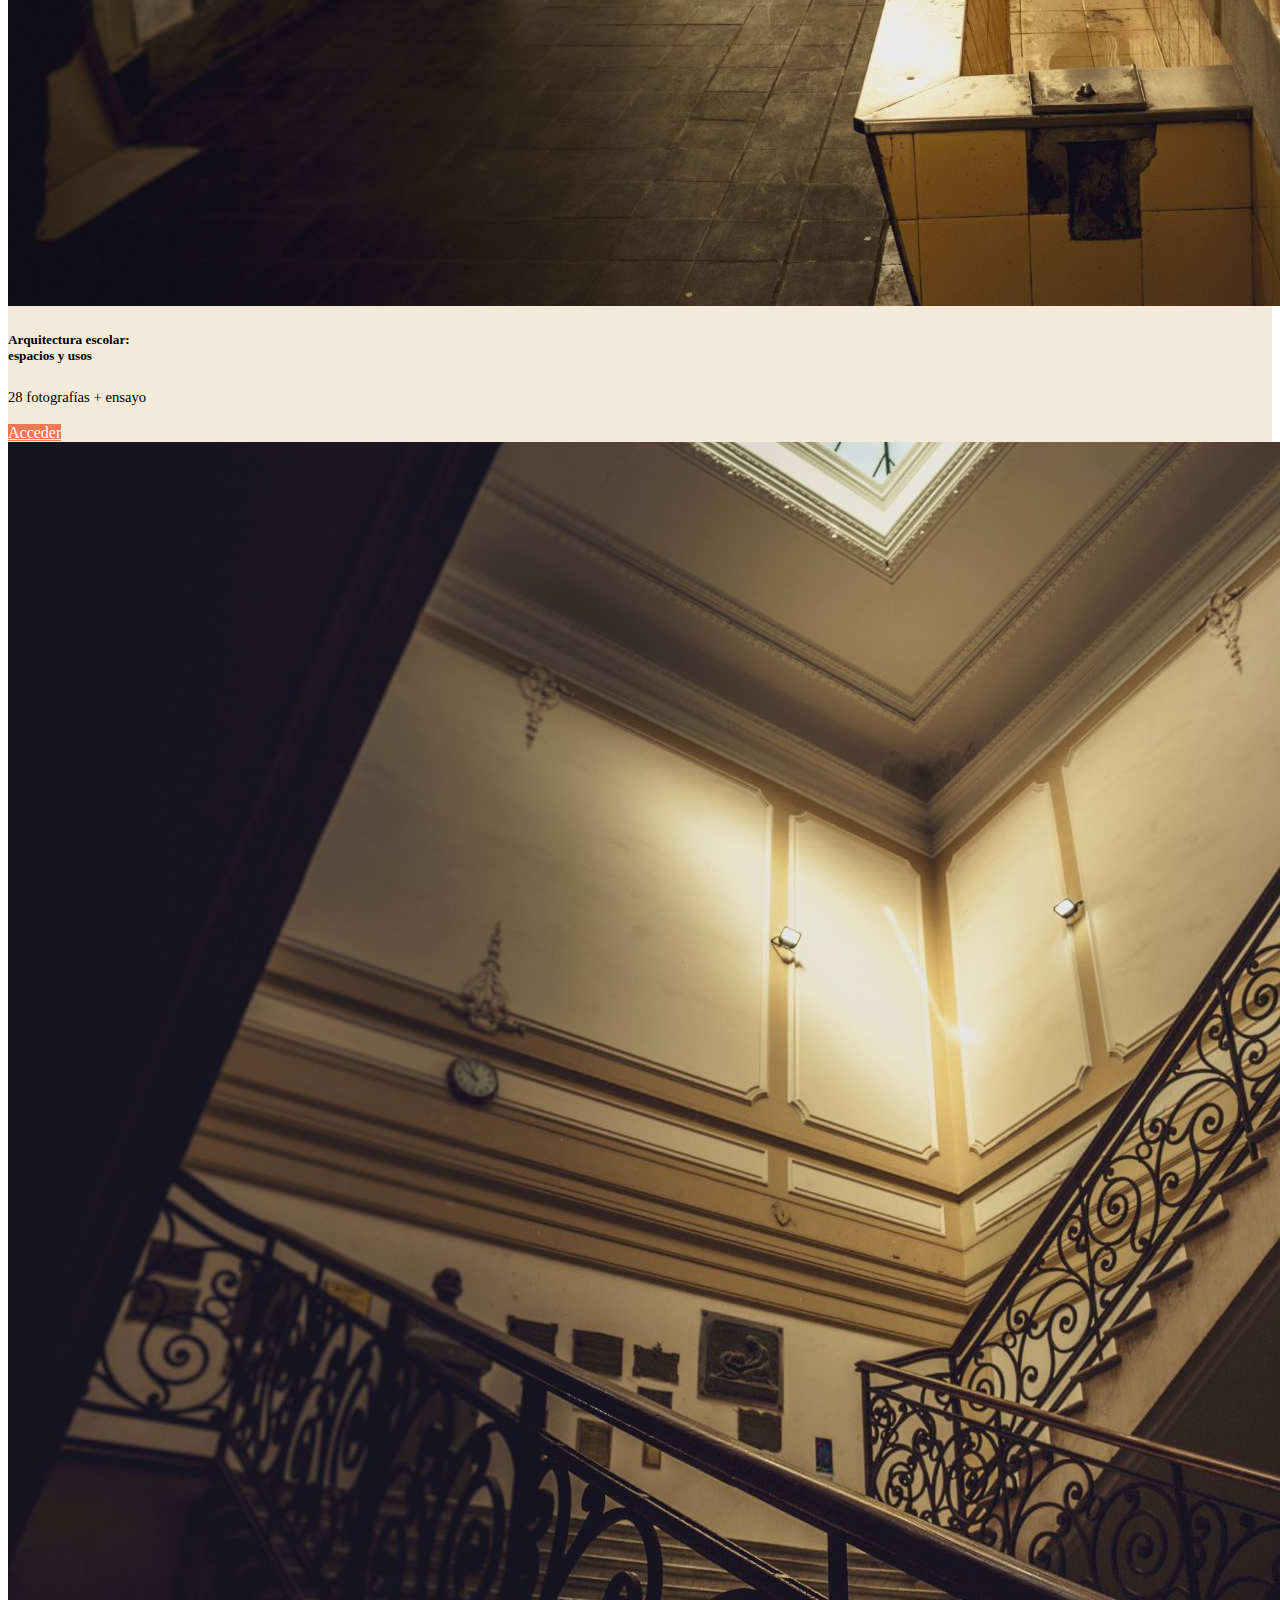
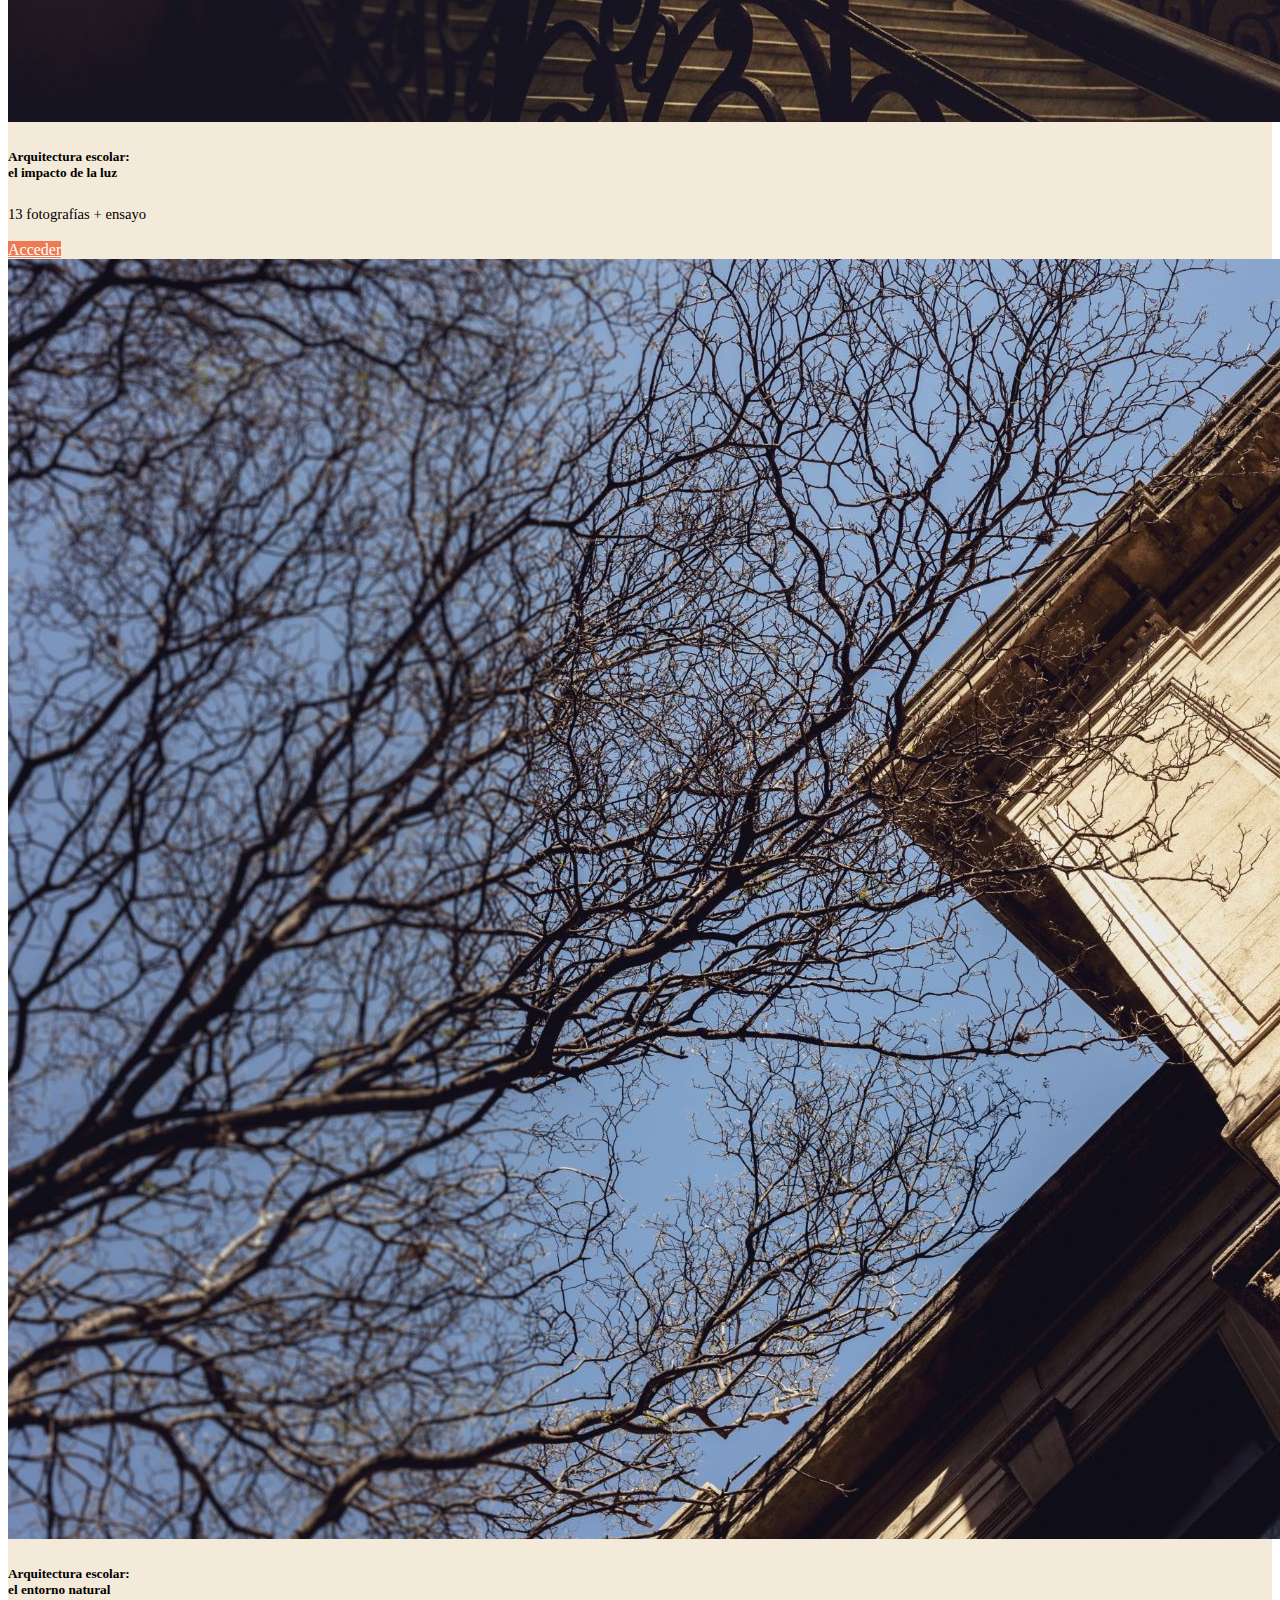
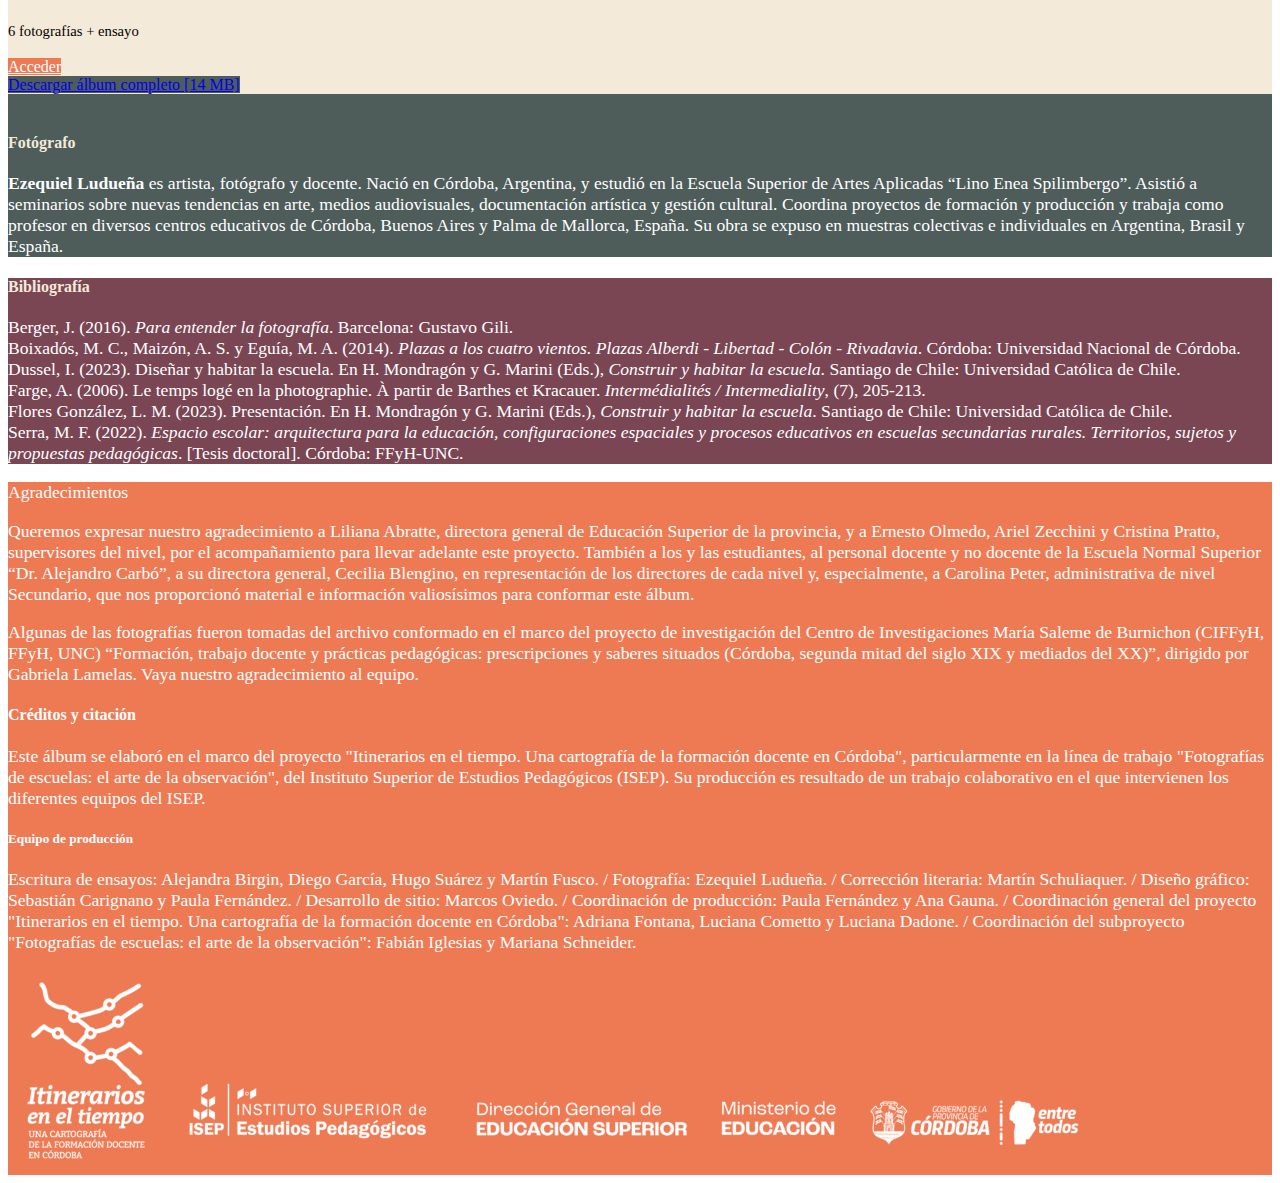
==== commit eaea49a3: "correcciones index" ====
--- a/index.html
+++ b/index.html
@@ -1,6 +1,9 @@
 <!DOCTYPE html>
 <html>
 <head>
+  <!-- Google tag (gtag.js) --> 
+  <script async src="https://www.googletagmanager.com/gtag/js?id=G-HHGXCE3888"></script> <script> window.dataLayer = window.dataLayer || []; function gtag(){dataLayer.push(arguments);} gtag('js', new Date()); gtag('config', 'G-HHGXCE3888'); </script>
+
   <link href="https://cdn.jsdelivr.net/npm/bootstrap@5.3.2/dist/css/bootstrap.min.css" rel="stylesheet" integrity="sha384-T3c6CoIi6uLrA9TneNEoa7RxnatzjcDSCmG1MXxSR1GAsXEV/Dwwykc2MPK8M2HN" crossorigin="anonymous">
   <script src="https://cdn.jsdelivr.net/npm/bootstrap@5.3.2/dist/js/bootstrap.bundle.min.js" integrity="sha384-C6RzsynM9kWDrMNeT87bh95OGNyZPhcTNXj1NW7RuBCsyN/o0jlpcV8Qyq46cDfL" crossorigin="anonymous"></script>
   <link href="styles.css" rel="stylesheet">
@@ -12,41 +15,37 @@
 <body>
 
 
-
-
-
-<!-- PROGRESS BAR 
-
-<nav style="position: fixed; top: 0; z-index: 1; width: 100%; padding: 0px;" class="navbar bg-body-tertiary">
+  <div id="mySidenav" class="sidenav" style="z-index: 2;">
+    <a href="javascript:void(0)" style="font-size:3em;" class="closebtn" onclick="closeNav()">&times;</a>
+    <a href="#portada" target="">Inicio</a>
+    <a href="#presentacion" target="">Presentación</a>
+    <a href="#albumes" target="">Registros fotográficos</a>
+    <a href="ensayo1.html" target="">Ensayo: La mirada normalizada</a>
+    <a href="#fotografo" target="">El fotógrafo</a>
+    <a href="#bibliografia" target="">Bibliografía</a>
+    <a href="#creditos" target="">Créditos</a>
+  </div>
+  
+  <!-- MOSCA ISEP -->
+  <a href="https://isep-cba.edu.ar/" target="_blank" id="logoisep"><img src="img/logos/logo-mosca.png" alt=""></a>
+
+  <!-- MENU -->
+  <img src="img/menu-icon.svg" style="position:fixed; z-index:1; top:30px; right: 30px; opacity:0.7; height: 3em;" onclick="openNav()"/>
+  
+  <!-- Add all page content inside this div if you want the side nav to push page content to the right (not used if you only want the sidenav to sit on top of the page -->
+  <div id="main">
+  
+
+
+<!-- PROGRESS BAR -->
+
+<nav style="position: fixed; bottom: 0; z-index: 1; width: 100%; padding: 0px;" class="navbar bg-body-tertiary">
     <div class="progress-container">
       <div class="progress-bar" id="myBar"></div>
     </div>
 </nav>
 
--->
-<!-- MOSCA ISEP -->
-
-<a href="https://isep-cba.edu.ar/" target="_blank" id="logoisep"><img src="img/logos/logo-mosca.png" alt=""></a>
-
-<!-- MENÚ DESPLEGABLE -->
-<div class="sticky">
-<nav role="navigation">
-  <div id="menuToggle">
-    <input type="checkbox" />
-    <span></span>
-    <span></span>
-    <span></span>
-    <ul id="menu">
-      <a href="#portada" target=""><li>Inicio</li></a>
-      <a href="#presentacion" target=""><li>Presentación</li></a>
-      <a href="#albumes" target=""><li>Registros fotográficos</li></a>
-      <a href="ensayo1.html" target=""><li>Ensayo: La mirada normalizada</li></a>
-      <a href="#fotografo" target=""><li>El fotógrafo</li></a>
-      <a href="#creditos" target=""><li>Créditos</li></a>
-    </ul>
-  </div>
-</nav> <!-- Créditos: https://codepen.io/erikterwan/pen/EVzeRP-->
-</div>
+
 
 <!-- PORTADA -->
 
@@ -124,7 +123,7 @@
         </div>
       </div>
       <div class="row justify-content-center text-center my-4">
-        <div class="col-sm-10" style="margin: auto;">
+        <div class="col-sm-10 my-4" style="margin: auto;">
           <a href="img/album1-hd.zip" class="btn btn-secondary bg-verdemusgo">Descargar álbum completo [14 MB]</a>
         </div>
       </div>
@@ -135,11 +134,11 @@
   </div>
 
 <!-- FOTOGRAFO -->
-<div id="fotografo" class="jumbotron d-flex align-items-center min-vh-100 p-2 bg-bordo">
+<div id="fotografo" class="jumbotron d-flex align-items-center min-vh-100 p-2 bg-verdemusgo">
   <div class="container-fluid" >
     <div class="row justify-content-center">
       <div class="col-sm-2 text-left">
-        <img src="img/a_luduena.png" class="img-fluid my-3" alt="" style="max-width:150px; opacity: 0.8;">
+        <img src="img/a_luduena.png" class="img-fluid my-3" alt="" style="opacity: 0.8;">
        </div>
        <div class="col-sm-6">
          
@@ -150,15 +149,41 @@
   </div>
 </div>
 
+<!-- BIBLIOGRAFIA -->
+<div id="bibliografia" class="jumbotron d-flex align-items-center min-vh-100 p-2 bg-bordo">
+  <div class="container-fluid" >
+    <div class="row justify-content-center">
+      
+       <div class="col-sm-8">
+        <h4 class="arena4">Bibliografía</h4>
+        <p style="color: white">
+          Berger, J. (2016). <i>Para entender la fotografía</i>. Barcelona: Gustavo Gili.
+         <br/> Boixadós, M. C., Maizón, A. S. y Eguía, M. A. (2014). <i>Plazas a los cuatro vientos. Plazas Alberdi - Libertad - Colón - Rivadavia</i>. Córdoba: Universidad Nacional de Córdoba.
+         <br/>Dussel, I. (2023). Diseñar y habitar la escuela. En H. Mondragón y G. Marini (Eds.), <i>Construir y habitar la escuela</i>. Santiago de Chile: Universidad Católica de Chile. 
+         <br/>Farge, A. (2006). Le temps logé en la photographie. À partir de Barthes et Kracauer. <i>Intermédialités / Intermediality</i>, (7), 205-213. 
+         <br/>Flores González, L. M. (2023). Presentación. En H. Mondragón y G. Marini (Eds.), <i>Construir y habitar la escuela</i>. Santiago de Chile: Universidad Católica de Chile.
+         <br/>Serra, M. F. (2022). <i>Espacio escolar: arquitectura para la educación, configuraciones espaciales y procesos educativos en escuelas secundarias rurales. Territorios, sujetos y propuestas pedagógicas</i>. [Tesis doctoral]. Córdoba: FFyH-UNC.           
+        </p>
+       </div>
+
+
+      </div>
+  </div>
+</div>
+
+
+
+
+
 <!-- CRÉDITOS -->
 <div id="creditos" class="jumbotron d-flex min-vh-100 p-4 align-items-center bg-naranja parallax sans-serif" style="background-image: url(img/fondo-creditos.jpg); background-size: cover; background-position: center;">
   <div class="container-fluid">
     <div class="row justify-content-center">
+      <div class="col-sm-10 my-4">
+      </div>
+    </div>
+    <div class="row justify-content-center my-5">
       <div class="col-sm-10">
-      </div>
-    </div>
-    <div class="row justify-content-center">
-      <div class="col-sm-5">
         <p class="h4">Agradecimientos</p>
         <p>Queremos expresar nuestro agradecimiento a Liliana Abratte, directora general de Educación Superior de la provincia, y a Ernesto Olmedo, Ariel Zecchini y Cristina Pratto, supervisores del nivel, por el acompañamiento para llevar adelante este proyecto. También a los y las estudiantes, al personal docente y no docente de la Escuela Normal Superior “Dr. Alejandro Carbó”, a su directora general, Cecilia Blengino, en representación de los directores de cada nivel y, especialmente, a Carolina Peter, administrativa de nivel Secundario, que nos proporcionó material e información valiosísimos para conformar este álbum. 
       </p>
@@ -166,35 +191,32 @@
         Algunas de las fotografías fueron tomadas del archivo conformado en el marco del proyecto de investigación del Centro de Investigaciones María Saleme de Burnichon (CIFFyH, FFyH, UNC) “Formación, trabajo docente y prácticas pedagógicas: prescripciones y saberes situados (Córdoba, segunda mitad del siglo XIX y mediados del XX)”, dirigido por Gabriela Lamelas. Vaya nuestro agradecimiento al equipo. 
       </p>
       </div>
-      <div class="col-sm-5">
+    </div>
+      <div class="row justify-content-center my-5">
+      <div class="col-sm-10">
         <h4>Créditos y citación</h4>
         <p class="small">
-          Este álbum se elaboró en el marco del proyecto "Itinerarios en el tiempo. Una cartografía de la formación docente en Córdoba", particularmente en la línea de trabajo "Fotografías de escuelas: el arte de la observación", del Instituto Superior de Estudios Pedagógicos (ISEP).
-        </p>
-        <p class="small">
-          Su producción es resultado de un trabajo colaborativo en el que intervienen los diferentes equipos del ISEP.
+          Este álbum se elaboró en el marco del proyecto "Itinerarios en el tiempo. Una cartografía de la formación docente en Córdoba", particularmente en la línea de trabajo "Fotografías de escuelas: el arte de la observación", del Instituto Superior de Estudios Pedagógicos (ISEP). Su producción es resultado de un trabajo colaborativo en el que intervienen los diferentes equipos del ISEP.
         </p>
         <h5>Equipo de producción</h5>
         <p class="small">
           <strong>Escritura de ensayos:</strong> Alejandra Birgin, Diego García, Hugo Suárez y Martín Fusco. / 
           <strong>Fotografía:</strong> Ezequiel Ludueña. / 
           <strong>Corrección literaria:</strong> Martín Schuliaquer. / 
-          <strong>Diseño gráfico:</strong> Sebastián Carignano. / 
+          <strong>Diseño gráfico:</strong> Sebastián Carignano y Paula Fernández. / 
           <strong>Desarrollo de sitio:</strong> Marcos Oviedo. / 
-          <strong>Coordinación de producción:</strong> Paula Fernández y Ana Gauna.
-        </p>
-        <p>
+          <strong>Coordinación de producción:</strong> Paula Fernández y Ana Gauna. /
           <strong>Coordinación general del proyecto "Itinerarios en el tiempo. Una cartografía de la formación docente en Córdoba":</strong> Adriana Fontana, Luciana Cometto y Luciana Dadone. / <strong>Coordinación del subproyecto "Fotografías de escuelas: el arte de la observación":</strong> Fabián Iglesias y Mariana Schneider.
         </p>
       </div>
     </div>
     <div class="row justify-content-center my-5">
-      <div class="col-sm-10 d-flex flex-wrap justify-content-center align-items-end">
-        <img class="" style="height: 150px; text-align: center;" src="img/logos/logo-itinerarios.png" alt="">
-        <img class="" style="height: 150px; text-align: center;" src="img/logos/logo-isep.png" alt="">
-        <img class="" style="height: 150px; text-align: center;" src="img/logos/logo-dges.png" alt="">
-        <img class="" style="height: 150px; text-align: center;" src="img/logos/logo-ministerio.png" alt="">
-        <img class="" style="height: 150px; text-align: center;" src="img/logos/logo-gobierno.png" alt="">
+      <div class="col-sm-12 d-flex flex-wrap justify-content-center align-items-end">
+        <img class="" style="height: 200px; text-align: center;" src="img/logos/logo-itinerarios.png" alt="">
+        <img class="" style="height: 200px; text-align: center;" src="img/logos/logo-isep.png" alt="">
+        <img class="" style="height: 200px; text-align: center;" src="img/logos/logo-dges.png" alt="">
+        <img class="" style="height: 200px; text-align: center;" src="img/logos/logo-ministerio.png" alt="">
+        <img class="" style="height: 200px; text-align: center;" src="img/logos/logo-gobierno.png" alt="">
        
       </div>
     </div>
@@ -212,6 +234,8 @@
 
 </div>  <!--termina contenido central-->
 
+</div>  <!--termina contenido central-->
+
 <script src="scripts.js"></script> 
 </body>
 </html>--- a/styles.css
+++ b/styles.css
@@ -160,7 +160,7 @@
   position: fixed;
   z-index: 1;
   top: 30px;
-  right: 30px;
+  left: 30px;
   opacity: 0.7;
   
 }
@@ -333,8 +333,8 @@
   position: fixed; /* Stay in place */
   z-index: 1; /* Stay on top */
   top: 0; /* Stay at the top */
-  left: 0;
-  background-color: #111; /* Black*/
+  right: 0;
+  background-color: #4e5c5a; /* Black*/
   overflow-x: hidden; /* Disable horizontal scroll */
   padding-top: 60px; /* Place content 60px from the top */
   transition: 0.5s; /* 0.5 second transition effect to slide in the sidenav */
@@ -342,23 +342,23 @@
 
 /* ENLACES DEL MENÚ */
 .sidenav a {
-  padding: 8px 8px 8px 32px;
+  padding: 18px 8px 8px 32px;
   text-decoration: none;
-  font-size: 25px;
-  color: #818181;
+  font-size: 1.2em;
+  color: #f1f1f1;
   display: block;
   transition: 0.3s;
 }
 
 .sidenav a:hover {
-  color: #f1f1f1;
+  color: #ee7a54;
 }
 
 /* Posición y estilo del botón cerrar (esquina superior derecha) */
 .sidenav .closebtn {
   position: absolute;
   top: 0;
-  right: 25px;
+  right: 30px;
   font-size: 36px;
   margin-left: 50px;
 }
@@ -444,7 +444,7 @@
 
 /* ESTILOS TEXTO */
 
-.piedefoto {color: grey; font-style: italic; text-align: center;}
+.piedefoto {color: grey; font-style: italic; text-align: center; position:relative; z-index: 3;}
 
 .titulo {font-family: "alegre-medium"; font-size: 2.8em;}
 
@@ -497,7 +497,7 @@
 }
 
 .tapa3 {
-  background-image: url(img/fotos/43-recortes.jpg);
+  background-image: url(img/fotos/42-recortes.jpg);
   background-size: cover;
   background-position: center;
   transition: opacity 2s;
@@ -505,7 +505,7 @@
 }
 
 .fondo3 {
-  background-image: url(img/fotos/43.jpg);
+  background-image: url(img/fotos/42.jpg);
   background-size: cover;
   background-position: center;
 }
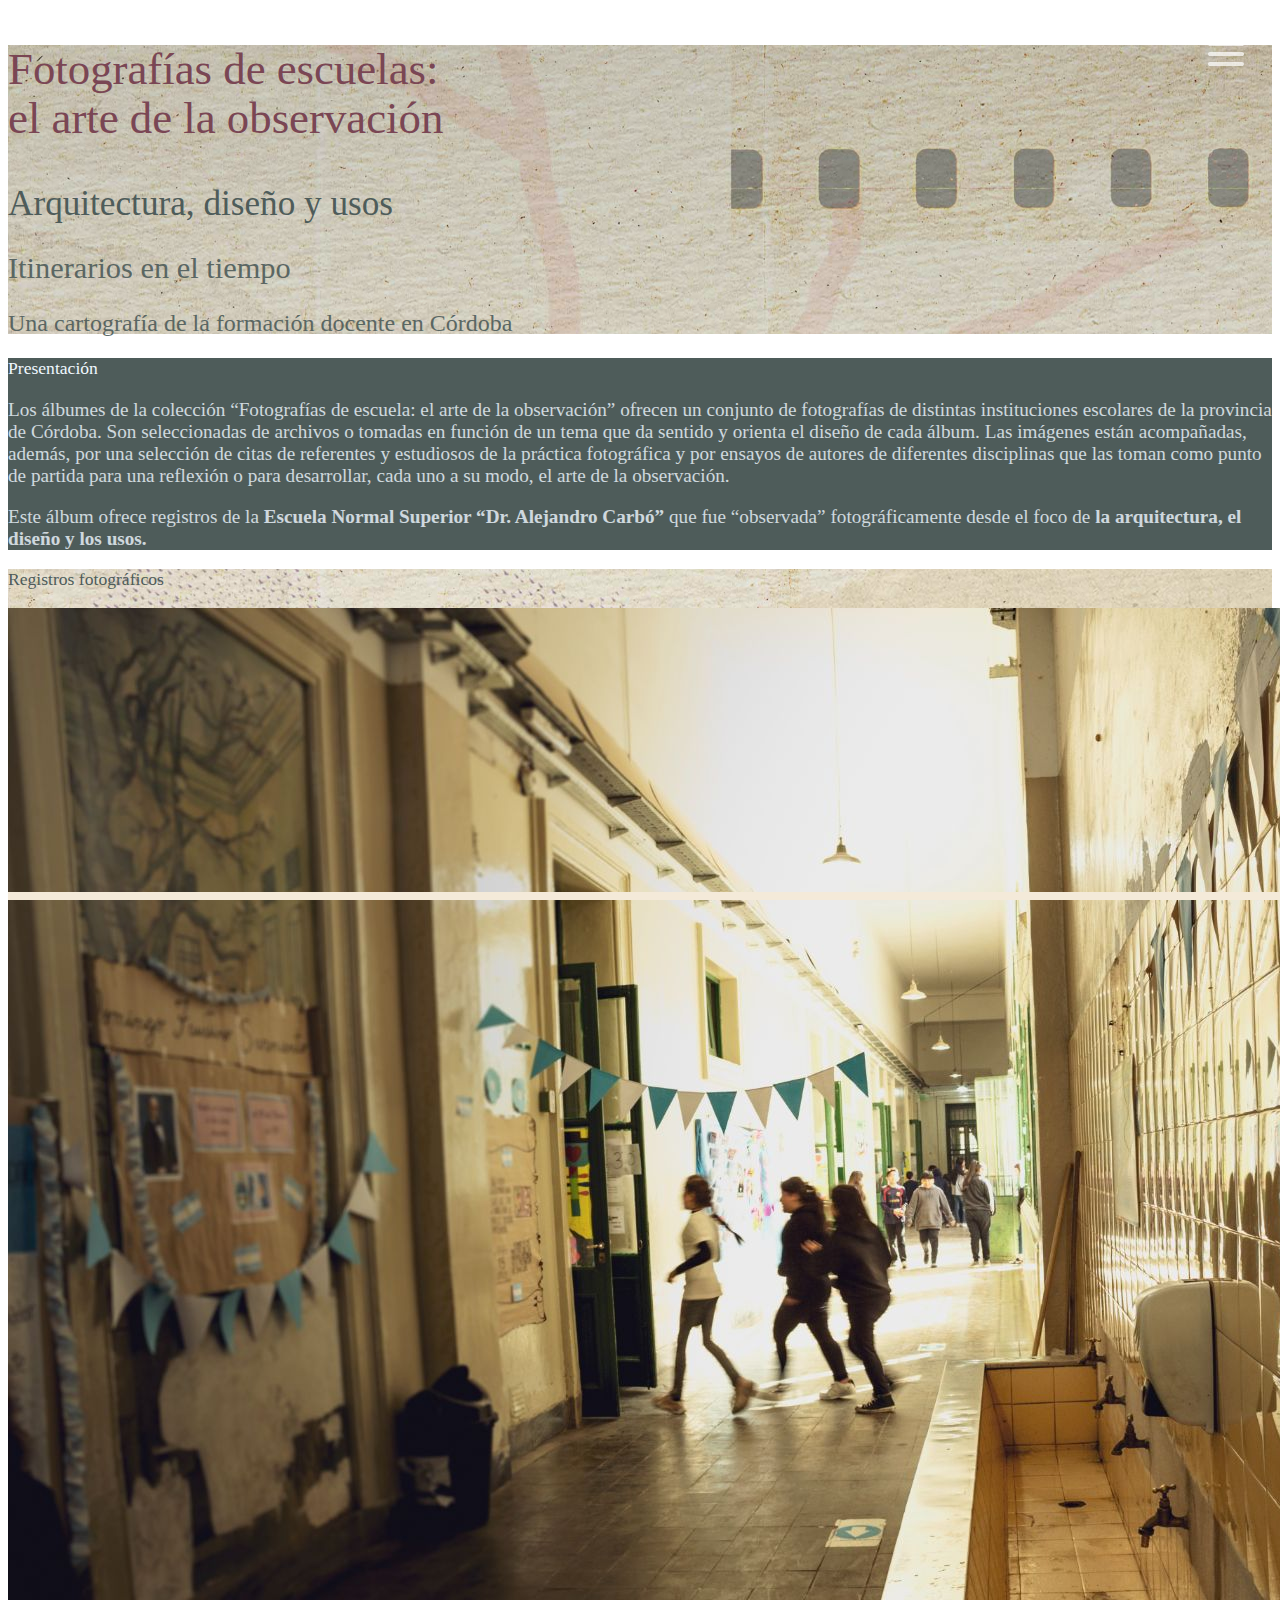
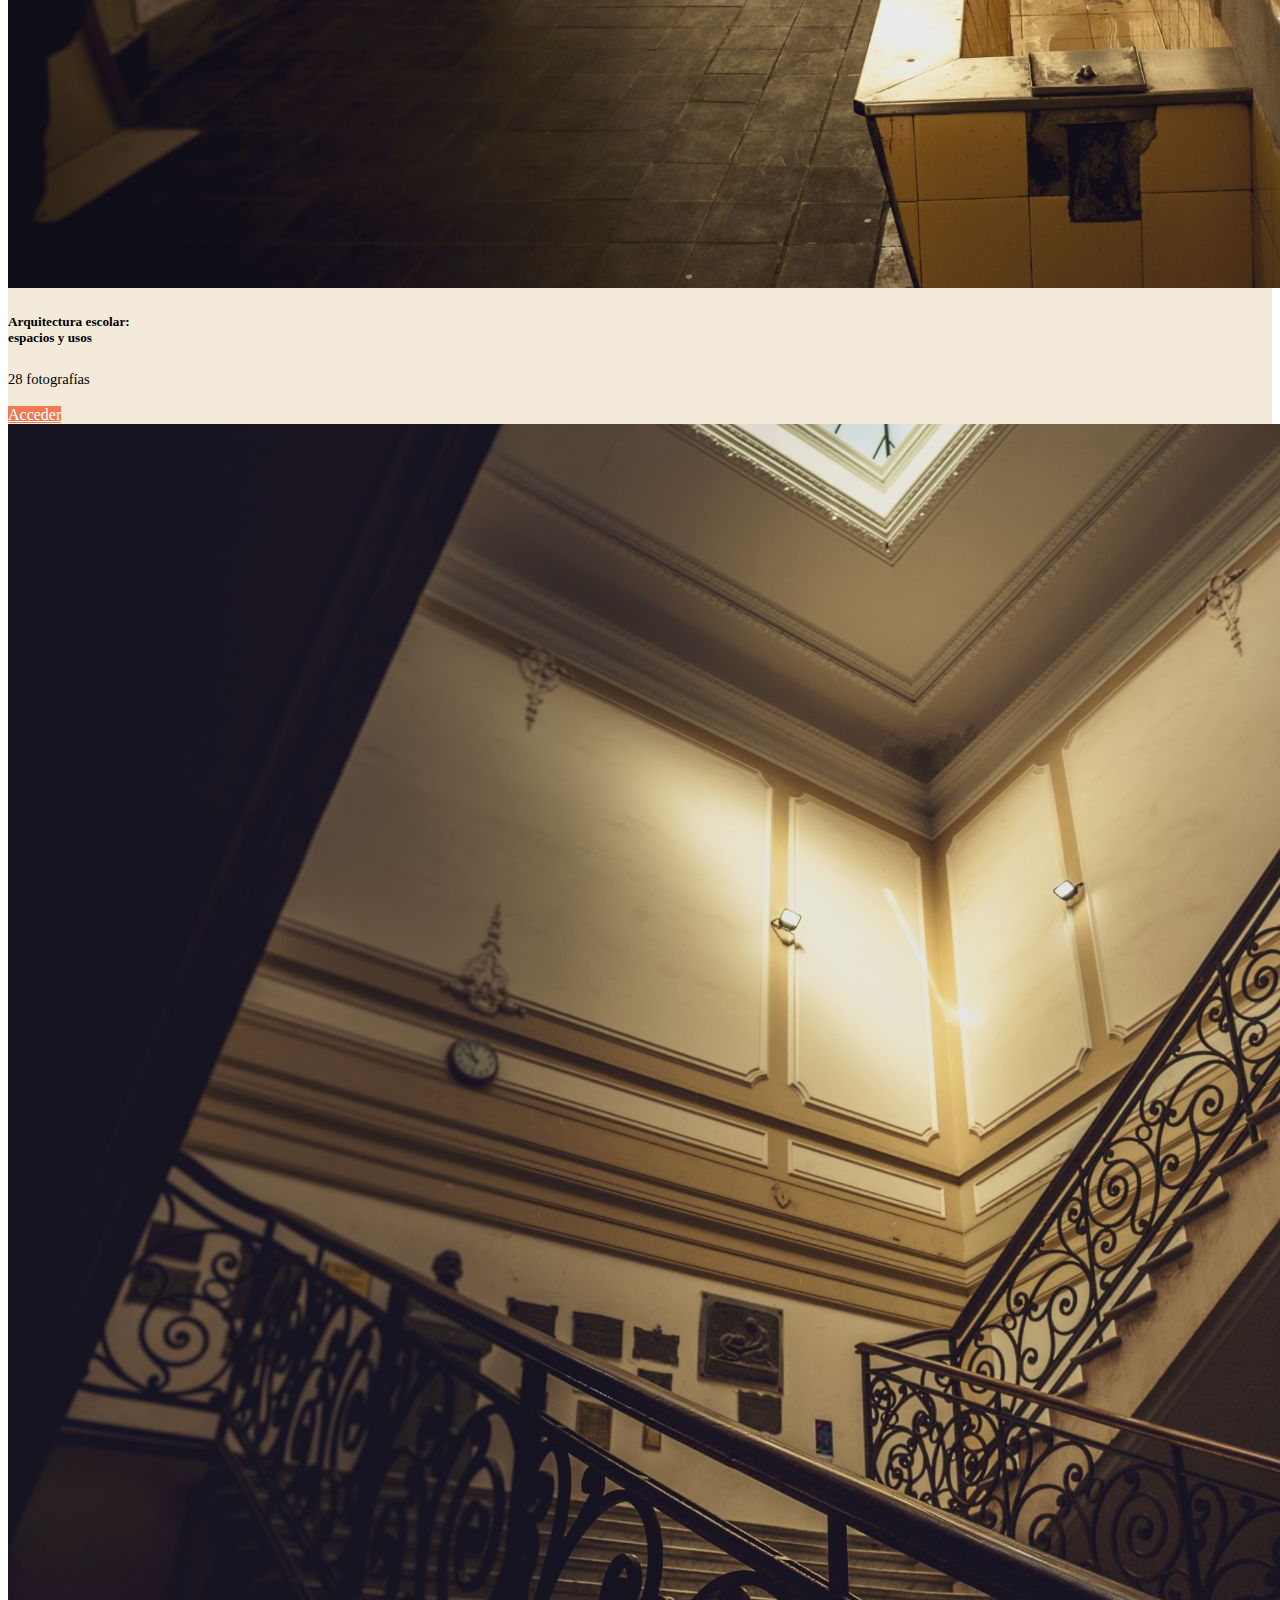
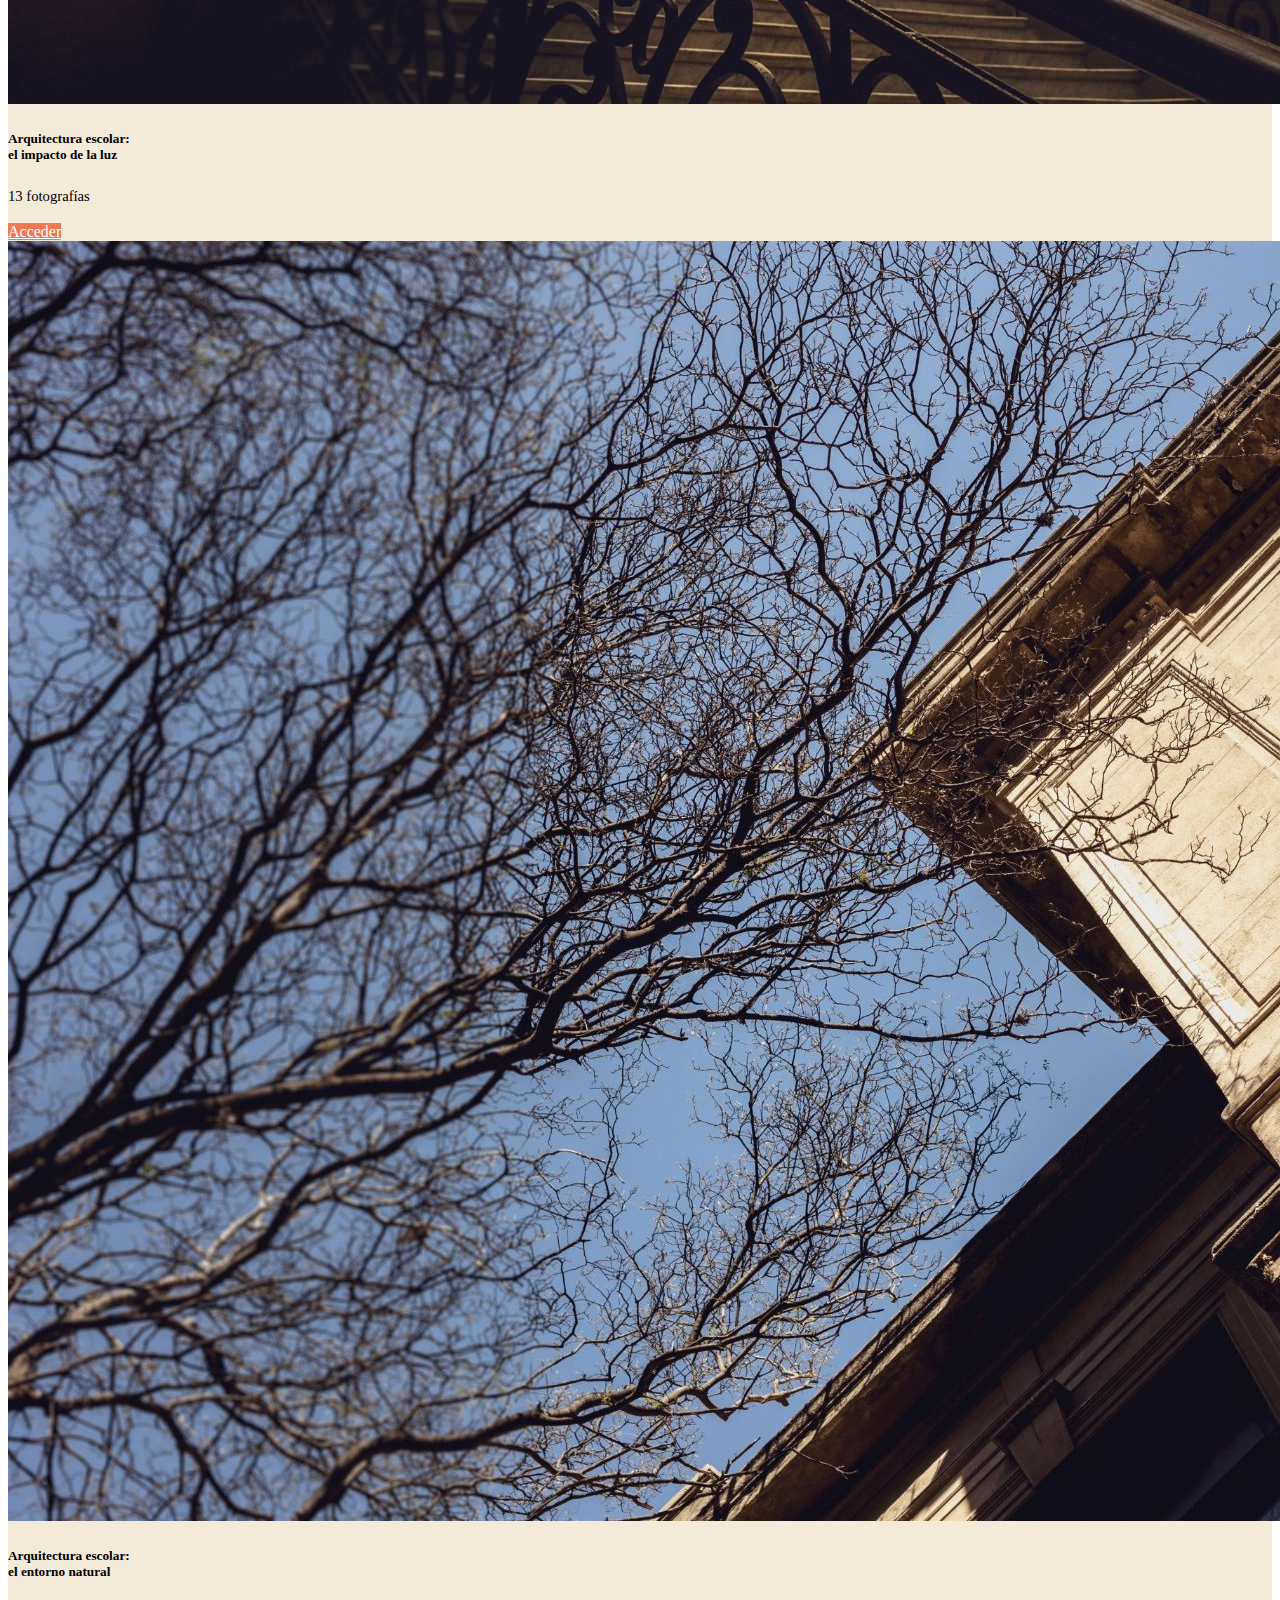
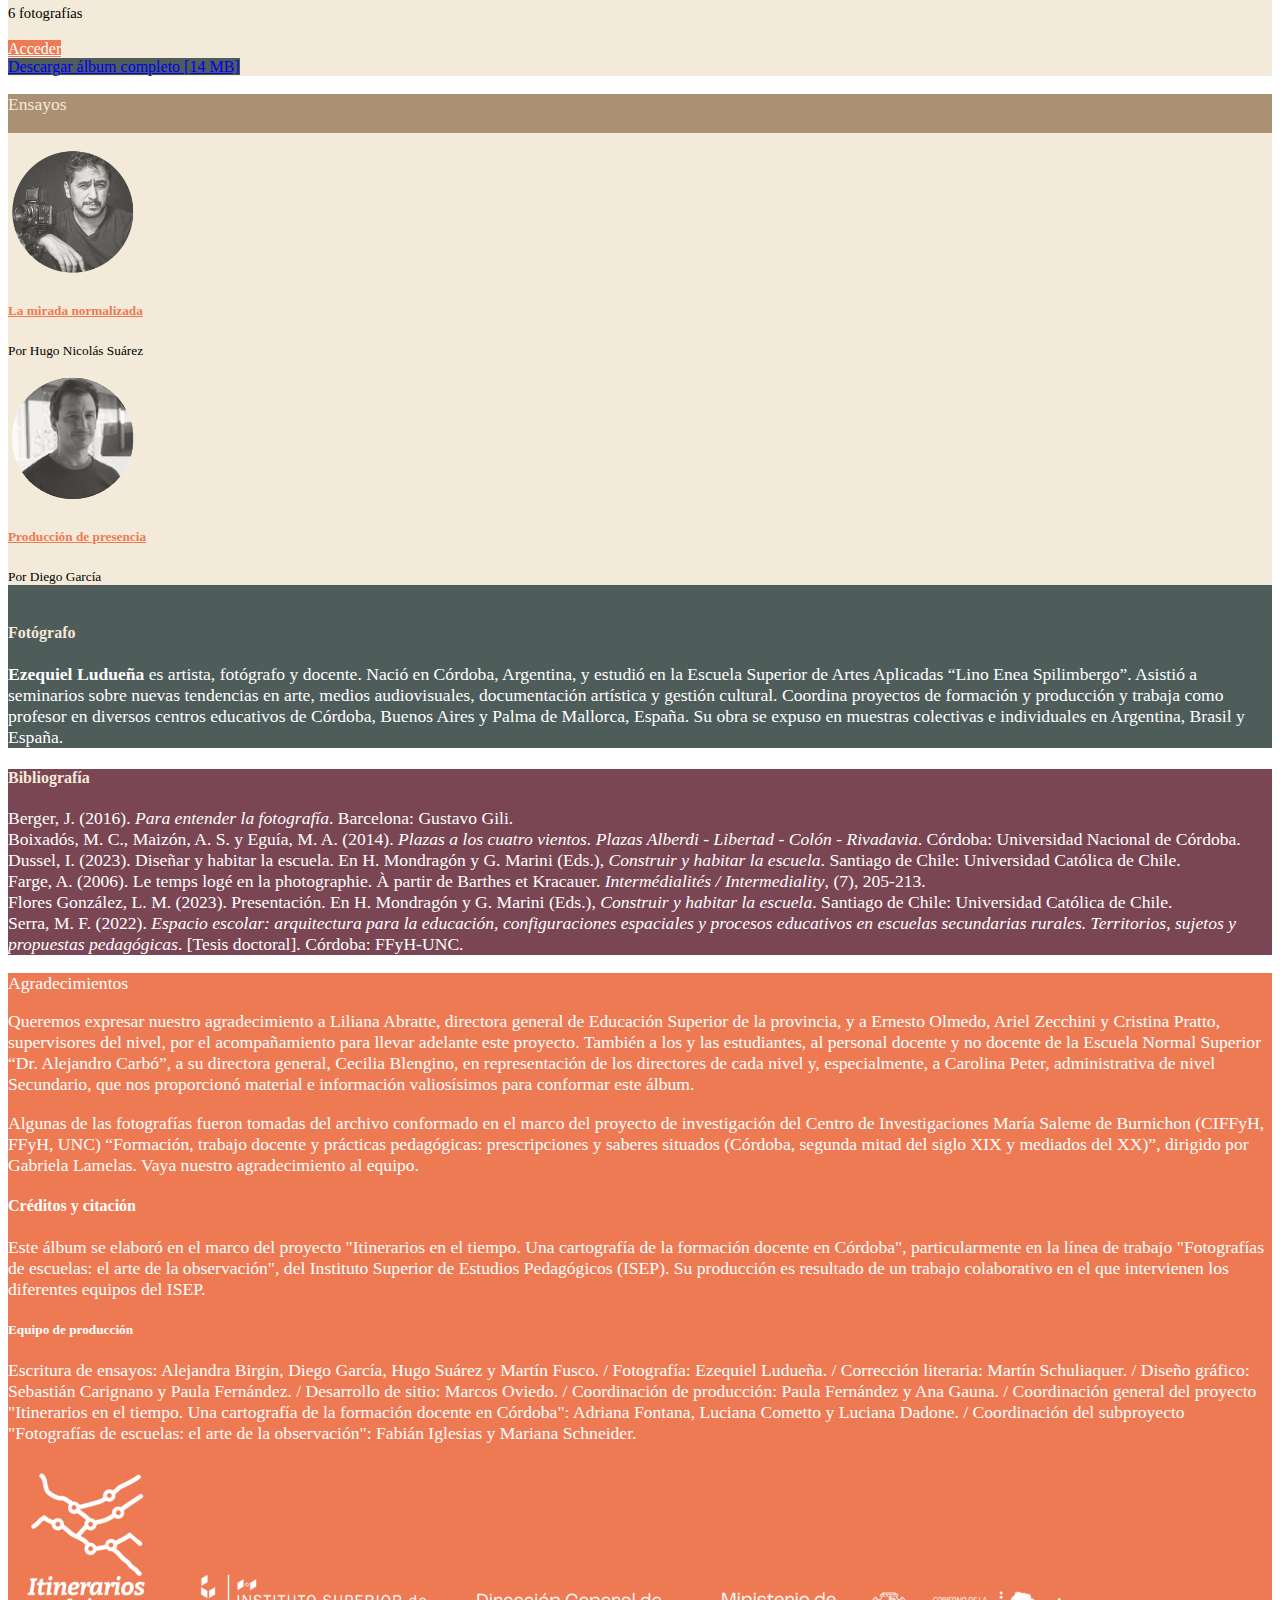
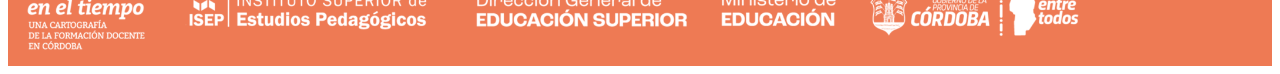
==== commit 1cc3a449: "cambios menu" ====
--- a/index.html
+++ b/index.html
@@ -17,13 +17,13 @@
 
   <div id="mySidenav" class="sidenav" style="z-index: 2;">
     <a href="javascript:void(0)" style="font-size:3em;" class="closebtn" onclick="closeNav()">&times;</a>
-    <a href="#portada" target="">Inicio</a>
-    <a href="#presentacion" target="">Presentación</a>
-    <a href="#albumes" target="">Registros fotográficos</a>
-    <a href="ensayo1.html" target="">Ensayo: La mirada normalizada</a>
-    <a href="#fotografo" target="">El fotógrafo</a>
-    <a href="#bibliografia" target="">Bibliografía</a>
-    <a href="#creditos" target="">Créditos</a>
+    <a href="index.html#portada" target="">Inicio</a>
+    <a href="index.html#presentacion" target="">Presentación</a>
+    <a href="index.html#albumes" target="">Registros fotográficos</a>
+    <a href="index.html#ensayos" target="">Ensayos</a>
+    <a href="index.html#fotografo" target="">El fotógrafo</a>
+    <a href="index.html#bibliografia" target="">Bibliografía</a>
+    <a href="index.html#creditos" target="">Créditos</a>
   </div>
   
   <!-- MOSCA ISEP -->
@@ -91,33 +91,33 @@
       </div>
     </div>
   <div class="row justify-content-center">
-    <div class="col-sm-10">∫
+    <div class="col-sm-10">
       <div class="card-group">
-        <div class="card text-center">
+        <div class="card text-center bg-arena4">
           <a href="secuencia1.html"><img src="img/fotos/02.jpg" class="card-img-top" alt="..."></a>
           <div class="card-body">
             <h5 class="card-title">Arquitectura escolar: </br>espacios y usos</h5>
             <p class="card-text"></p>
-            <p class="card-text"><small class="text-body-secondary">28 fotografías + ensayo</small></p>
+            <p class="card-text"><small class="text-body-secondary">28 fotografías</small></p>
             <a href="secuencia1.html" class="btn bg-naranja">Acceder</a>
           </div>
         </div>
-        <div class="card text-center">
+        <div class="card text-center bg-arena4">
           <a href="secuencia2.html"><img src="img/fotos/30.jpg" class="card-img-top" alt="..."></a>
           <div class="card-body">
             <h5 class="card-title">Arquitectura escolar: </br>el impacto de la luz</h5>
             <p class="card-text"></p>
-            <p class="card-text"><small class="text-body-secondary">13 fotografías + ensayo</small></p>
+            <p class="card-text"><small class="text-body-secondary">13 fotografías</small></p>
             <a href="secuencia2.html" class="btn bg-naranja">Acceder</a>
 
           </div>
         </div>
-        <div class="card text-center">
+        <div class="card text-center bg-arena4">
           <a href="secuencia3.html"><img src="img/fotos/44.jpg" class="card-img-top" alt="..."></a>
           <div class="card-body">
             <h5 class="card-title">Arquitectura escolar: </br>el entorno natural</h5>
             <p class="card-text"></p>
-            <p class="card-text"><small class="text-body-secondary">6 fotografías + ensayo</small></p>
+            <p class="card-text"><small class="text-body-secondary">6 fotografías</small></p>
             <a href="secuencia3.html" class="btn bg-naranja">Acceder</a>
           </div>
         </div>
@@ -133,12 +133,47 @@
   </div>
   </div>
 
+
+
+<!-- ENSAYOS -->
+<div id="ensayos" class="jumbotron d-flex align-items-center min-vh-100 p-2 bg-arena2">
+  <div class="container">
+    <div class="row justify-content-center">
+      <div class="col-sm-9 bordo" style="margin: auto;">
+        <p class="h1 my-4 arena4">Ensayos</p>
+      </div>
+    </div>
+    <div class="row justify-content-center">
+      <div class="col-9">
+    <div class="card-group">
+      
+      <div class="card bg-arena4 text-center">
+        <a href="ensayo1.html"><img src="img/a_suarez.png" class="card-img-top" alt="..." style="width: 8em; margin: auto; margin-top: 1em; opacity: 0.8;"></a>
+        <div class="card-body">
+          <a class="naranja" href="ensayo1.html"><h5 class="card-title">La mirada normalizada</h5></a>
+        </div>
+        <div class="card-footer"><small class="text-body-secondary">Por Hugo Nicolás Suárez</small></div>
+      </div>
+      
+      <div class="card bg-arena4 text-center">
+        <a href="ensayo2.html"><img src="img/a_garcia.png" class="card-img-top" alt="..." style="width: 8em; margin: auto; margin-top: 1em; opacity: 0.8;"></a>
+        <div class="card-body">
+          <a class="naranja" href="ensayo2.html"><h5 class="card-title">Producción de presencia</h5></a>
+        </div>
+        <div class="card-footer"><small class="text-body-secondary">Por Diego García</small></div>
+      </div>
+    </div>
+  </div>
+    </div>
+  </div>
+</div>
+
 <!-- FOTOGRAFO -->
 <div id="fotografo" class="jumbotron d-flex align-items-center min-vh-100 p-2 bg-verdemusgo">
   <div class="container-fluid" >
     <div class="row justify-content-center">
       <div class="col-sm-2 text-left">
-        <img src="img/a_luduena.png" class="img-fluid my-3" alt="" style="opacity: 0.8;">
+        <img src="img/a_luduena.png" class="my-3 img-fluid" alt="" style="opacity: 0.8; width: 11em;">
        </div>
        <div class="col-sm-6">
          
--- a/styles.css
+++ b/styles.css
@@ -135,6 +135,7 @@
 .miniatura { 
   opacity: 60%;
   margin: 0.3em;
+  height: 8em;
 }
 
 .miniatura:hover { 
@@ -443,6 +444,9 @@
 
 
 /* ESTILOS TEXTO */
+
+
+.ensayo a {color:#ee7a54;}
 
 .piedefoto {color: grey; font-style: italic; text-align: center; position:relative; z-index: 3;}
 
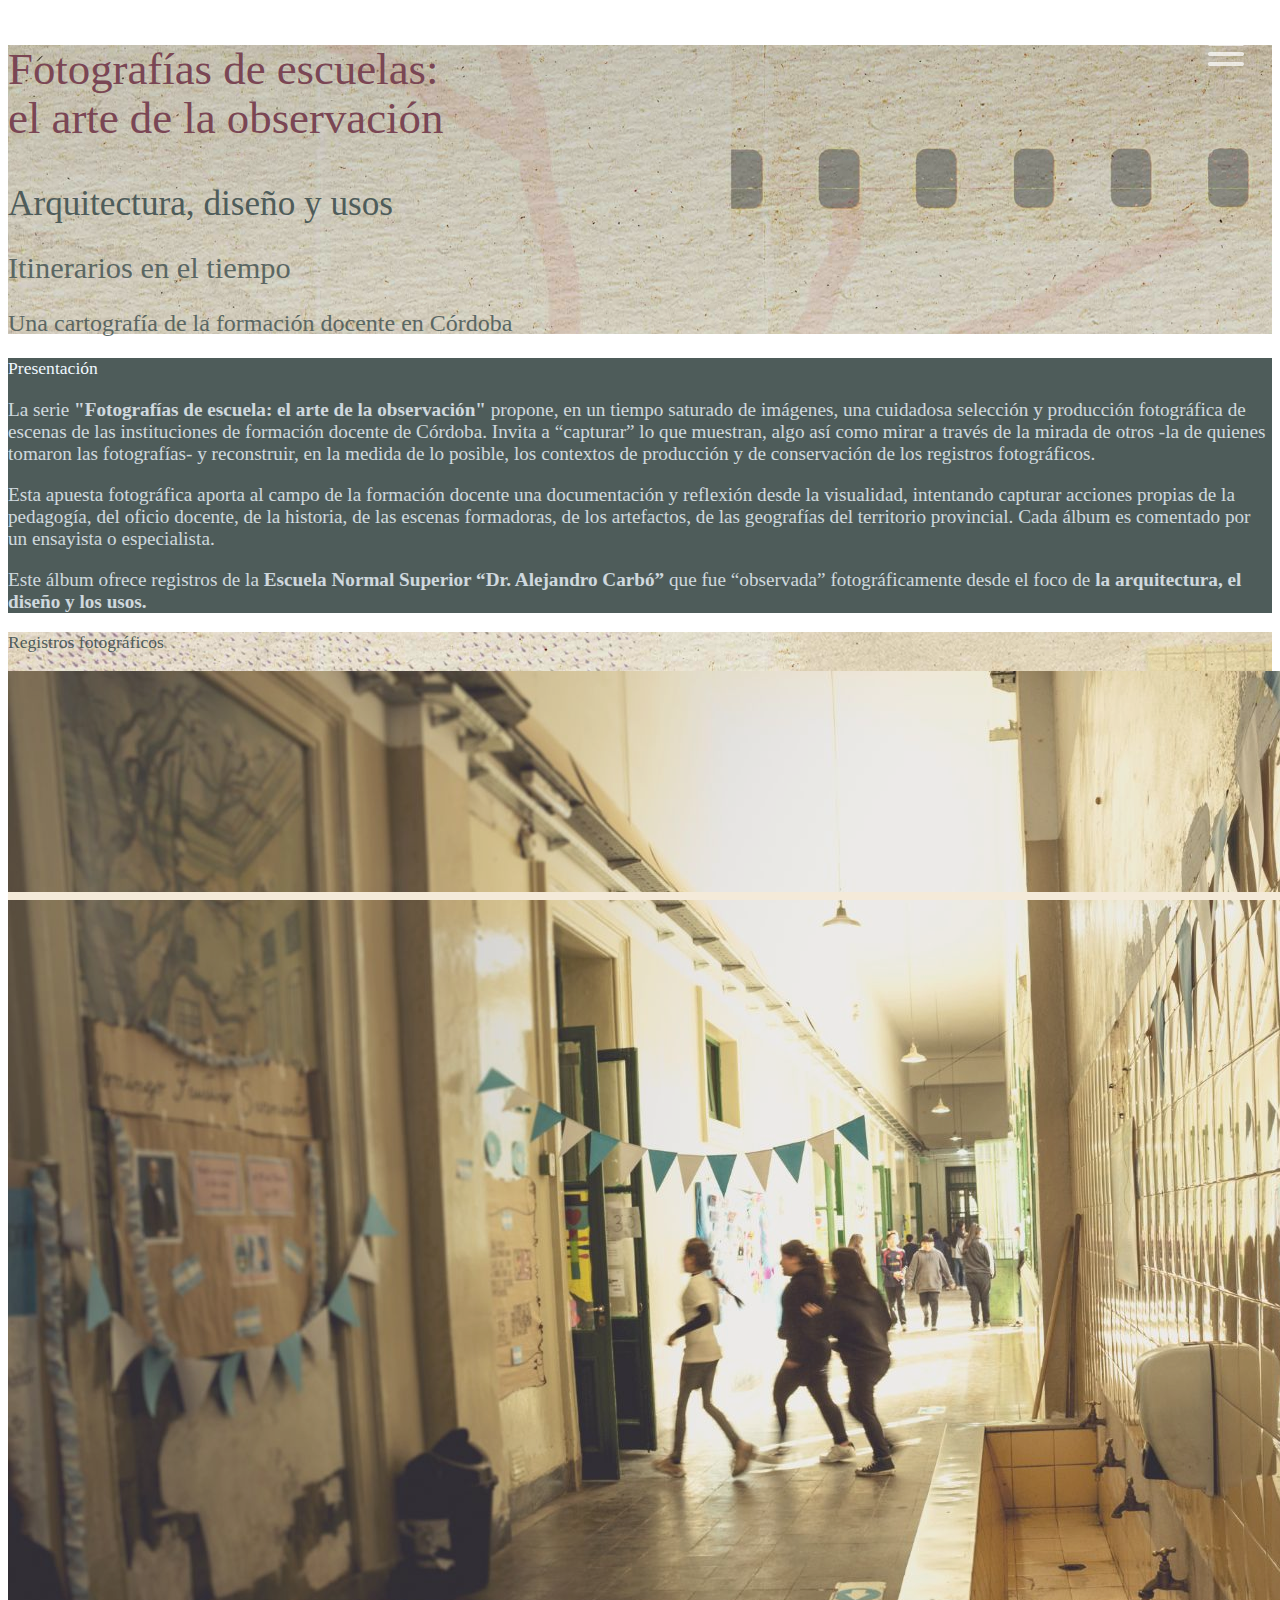
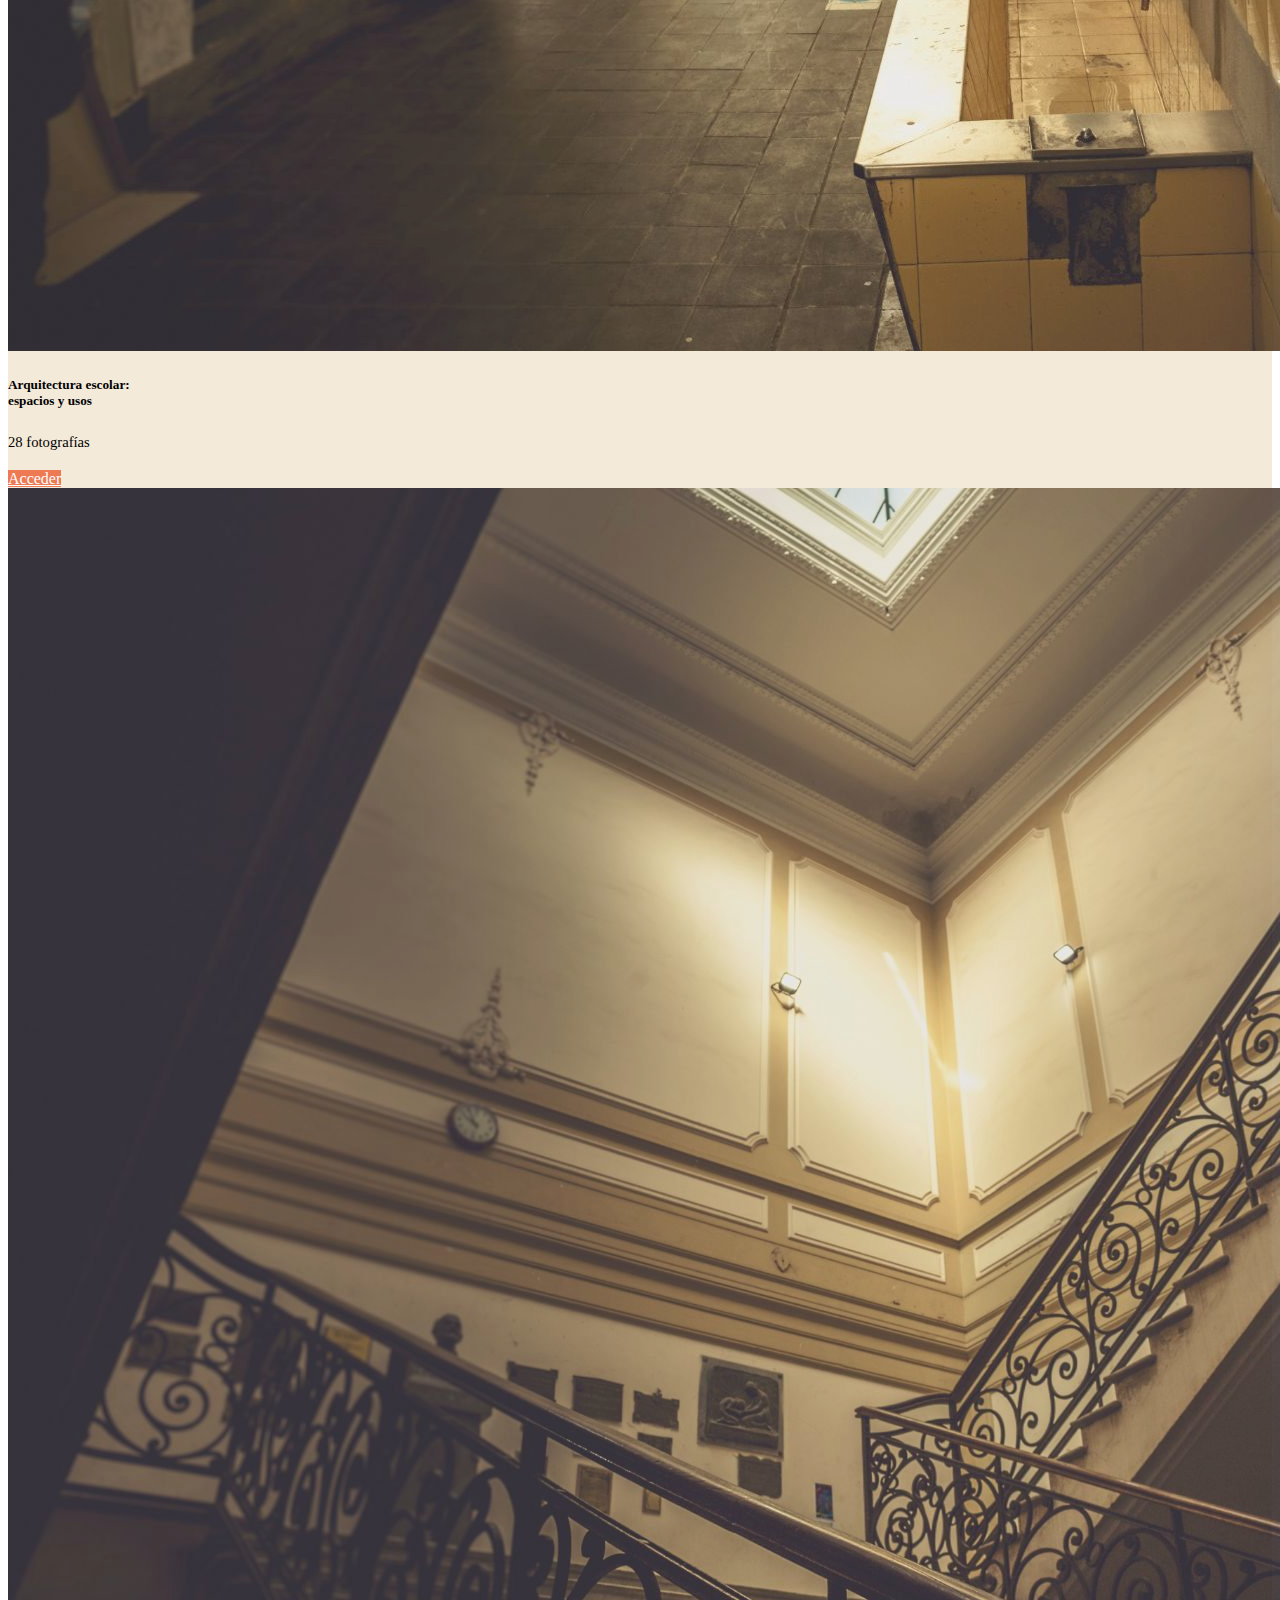
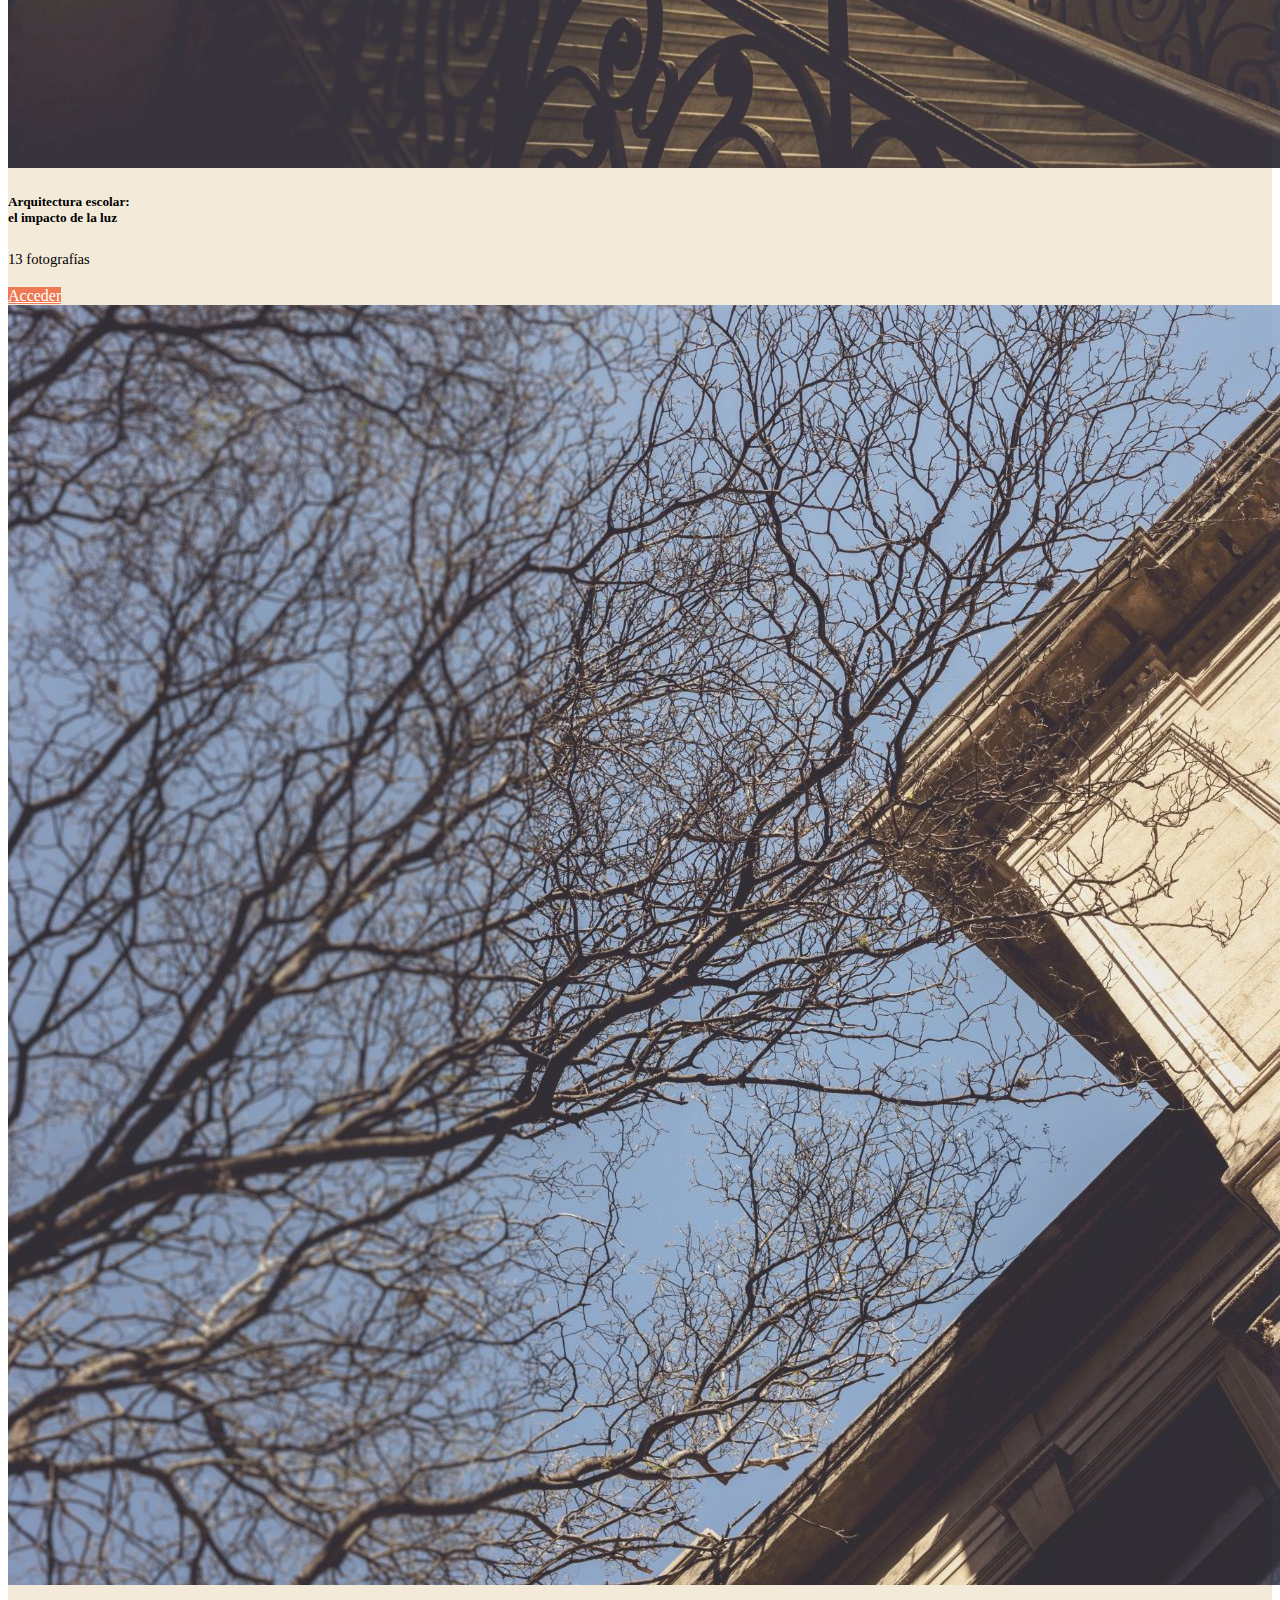
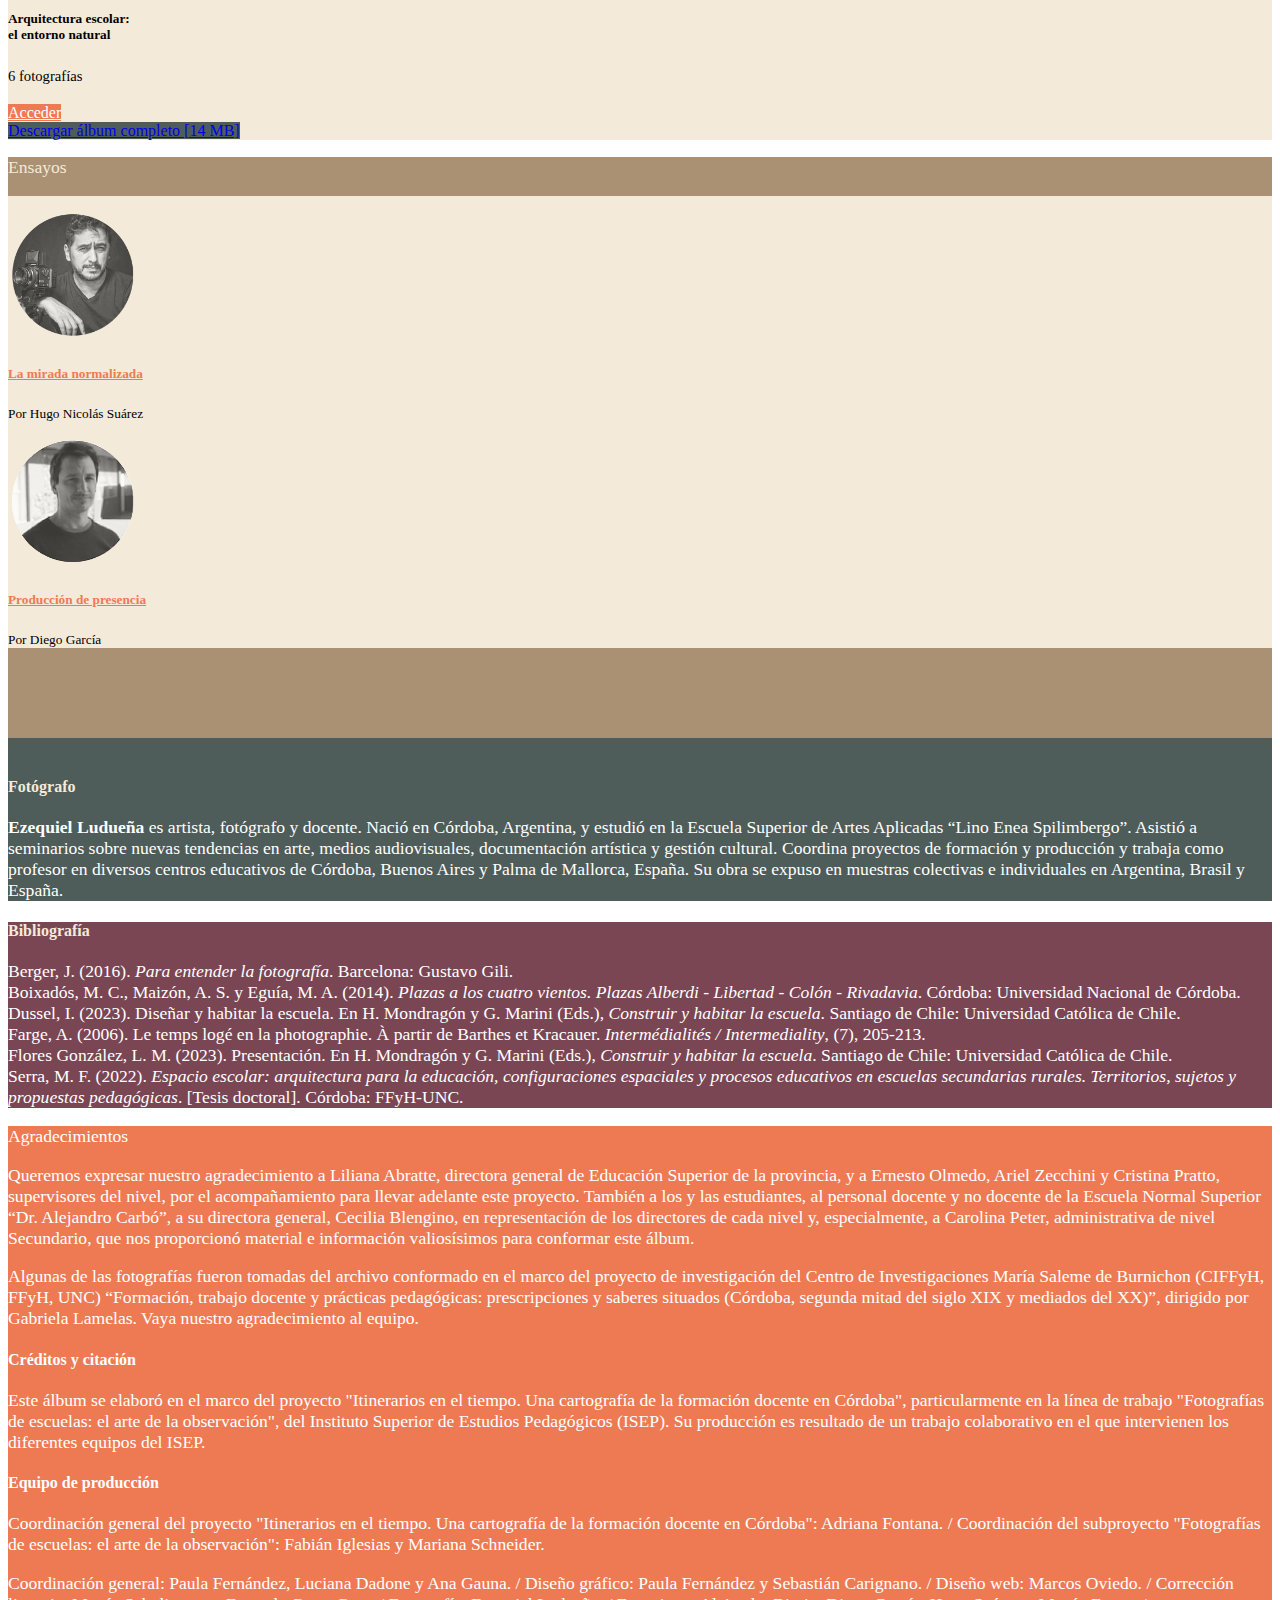
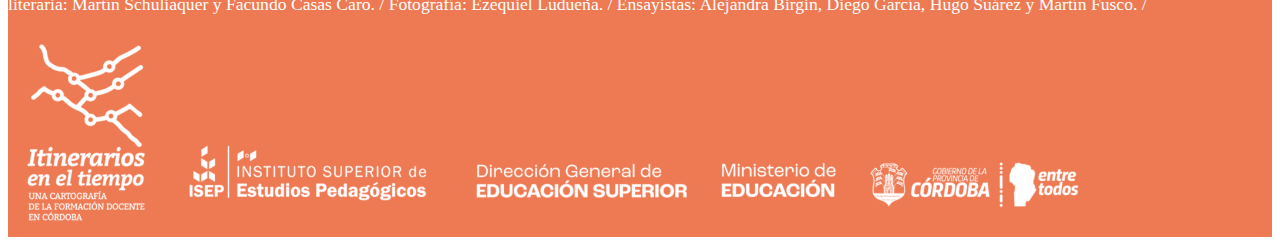
==== commit 9818c513: "correcciones creditos y reveal" ====
--- a/index.html
+++ b/index.html
@@ -71,7 +71,10 @@
       <div class="col-sm-6" style="margin: auto; color:aliceblue;">
         <p class="h1 my-2">Presentación</p>
         <p class="my-2" style="opacity: 0.8; font-size: 1.2em;">
-          Los álbumes de la colección “Fotografías de escuela: el arte de la observación” ofrecen un conjunto de fotografías de distintas instituciones escolares de la provincia de Córdoba. Son seleccionadas de archivos o tomadas en función de un tema que da sentido y orienta el diseño de cada álbum. Las imágenes están acompañadas, además, por una selección de citas de referentes y estudiosos de la práctica fotográfica y por ensayos de autores de diferentes disciplinas que las toman como punto de partida para una reflexión o para desarrollar, cada uno a su modo, el arte de la observación. 
+          La serie <strong>"Fotografías de escuela: el arte de la observación"</strong> propone, en un tiempo saturado de imágenes, una cuidadosa selección y producción fotográfica de escenas de las instituciones de formación docente de Córdoba. Invita a “capturar” lo que muestran, algo así como mirar a través de la mirada de otros -la de quienes tomaron las fotografías- y reconstruir, en la medida de lo posible, los contextos de producción y de conservación de los registros fotográficos.
+        </p>
+        <p class="my-2" style="opacity: 0.8; font-size: 1.2em;">
+          Esta apuesta fotográfica aporta al campo de la formación docente una documentación y reflexión desde la visualidad, intentando capturar acciones propias de la pedagogía, del oficio docente, de la historia, de las escenas formadoras, de los artefactos, de las geografías  del territorio provincial. Cada álbum es comentado por un ensayista o especialista. 
         </p>
         <p class="my-2" style="opacity: 0.8; font-size: 1.2em;">
           Este álbum ofrece registros de la <strong>Escuela Normal Superior “Dr. Alejandro Carbó”</strong> que fue “observada” fotográficamente desde el foco de <strong>la arquitectura, el diseño y los usos.</strong>
@@ -165,6 +168,7 @@
     </div>
   </div>
     </div>
+<!-- espaciador 10vh --> <div class="row justify-content-center" style="min-height: 10vh;"></div>
   </div>
 </div>
 
@@ -233,15 +237,17 @@
         <p class="small">
           Este álbum se elaboró en el marco del proyecto "Itinerarios en el tiempo. Una cartografía de la formación docente en Córdoba", particularmente en la línea de trabajo "Fotografías de escuelas: el arte de la observación", del Instituto Superior de Estudios Pedagógicos (ISEP). Su producción es resultado de un trabajo colaborativo en el que intervienen los diferentes equipos del ISEP.
         </p>
-        <h5>Equipo de producción</h5>
+        <h4>Equipo de producción</h4>
         <p class="small">
-          <strong>Escritura de ensayos:</strong> Alejandra Birgin, Diego García, Hugo Suárez y Martín Fusco. / 
+          <strong>Coordinación general del proyecto "Itinerarios en el tiempo. Una cartografía de la formación docente en Córdoba":</strong> Adriana Fontana. / <strong>Coordinación del subproyecto "Fotografías de escuelas: el arte de la observación":</strong> Fabián Iglesias y Mariana Schneider.
+        </p>
+        <p>
+          <strong>Coordinación general:</strong> Paula Fernández, Luciana Dadone y Ana Gauna. /
+          <strong>Diseño gráfico:</strong> Paula Fernández y Sebastián Carignano. / 
+          <strong>Diseño web:</strong> Marcos Oviedo. / 
+          <strong>Corrección literaria:</strong>  Martín Schuliaquer y Facundo Casas Caro. / 
           <strong>Fotografía:</strong> Ezequiel Ludueña. / 
-          <strong>Corrección literaria:</strong> Martín Schuliaquer. / 
-          <strong>Diseño gráfico:</strong> Sebastián Carignano y Paula Fernández. / 
-          <strong>Desarrollo de sitio:</strong> Marcos Oviedo. / 
-          <strong>Coordinación de producción:</strong> Paula Fernández y Ana Gauna. /
-          <strong>Coordinación general del proyecto "Itinerarios en el tiempo. Una cartografía de la formación docente en Córdoba":</strong> Adriana Fontana, Luciana Cometto y Luciana Dadone. / <strong>Coordinación del subproyecto "Fotografías de escuelas: el arte de la observación":</strong> Fabián Iglesias y Mariana Schneider.
+          <strong>Ensayistas:</strong> Alejandra Birgin, Diego García, Hugo Suárez y Martín Fusco. / 
         </p>
       </div>
     </div>
--- a/styles.css
+++ b/styles.css
@@ -461,8 +461,20 @@
   background-size: cover;
 }
 
+.card-img-top {opacity:0.85;}
+.card-img-top:hover {opacity:1;}
 
 /* EFECTO REVELADO */
+
+@keyframes fadein { 
+  0% {
+    filter: brightness(0);
+  }
+
+  100% {
+    filter: brightness(1);
+  }
+}
 
 .botontransparente {
     background-color: transparent;
@@ -483,6 +495,8 @@
     background-image: url(img/fotos/01.jpg);
     background-size: cover;
     background-position: center;
+    animation: fadein 3s;
+
  }
 
 
@@ -498,6 +512,8 @@
   background-image: url(img/fotos/29.jpg);
   background-size: cover;
   background-position: center;
+  animation: fadein 3s;
+
 }
 
 .tapa3 {
@@ -512,6 +528,8 @@
   background-image: url(img/fotos/42.jpg);
   background-size: cover;
   background-position: center;
+  animation: fadein 3s;
+
 }
 
 
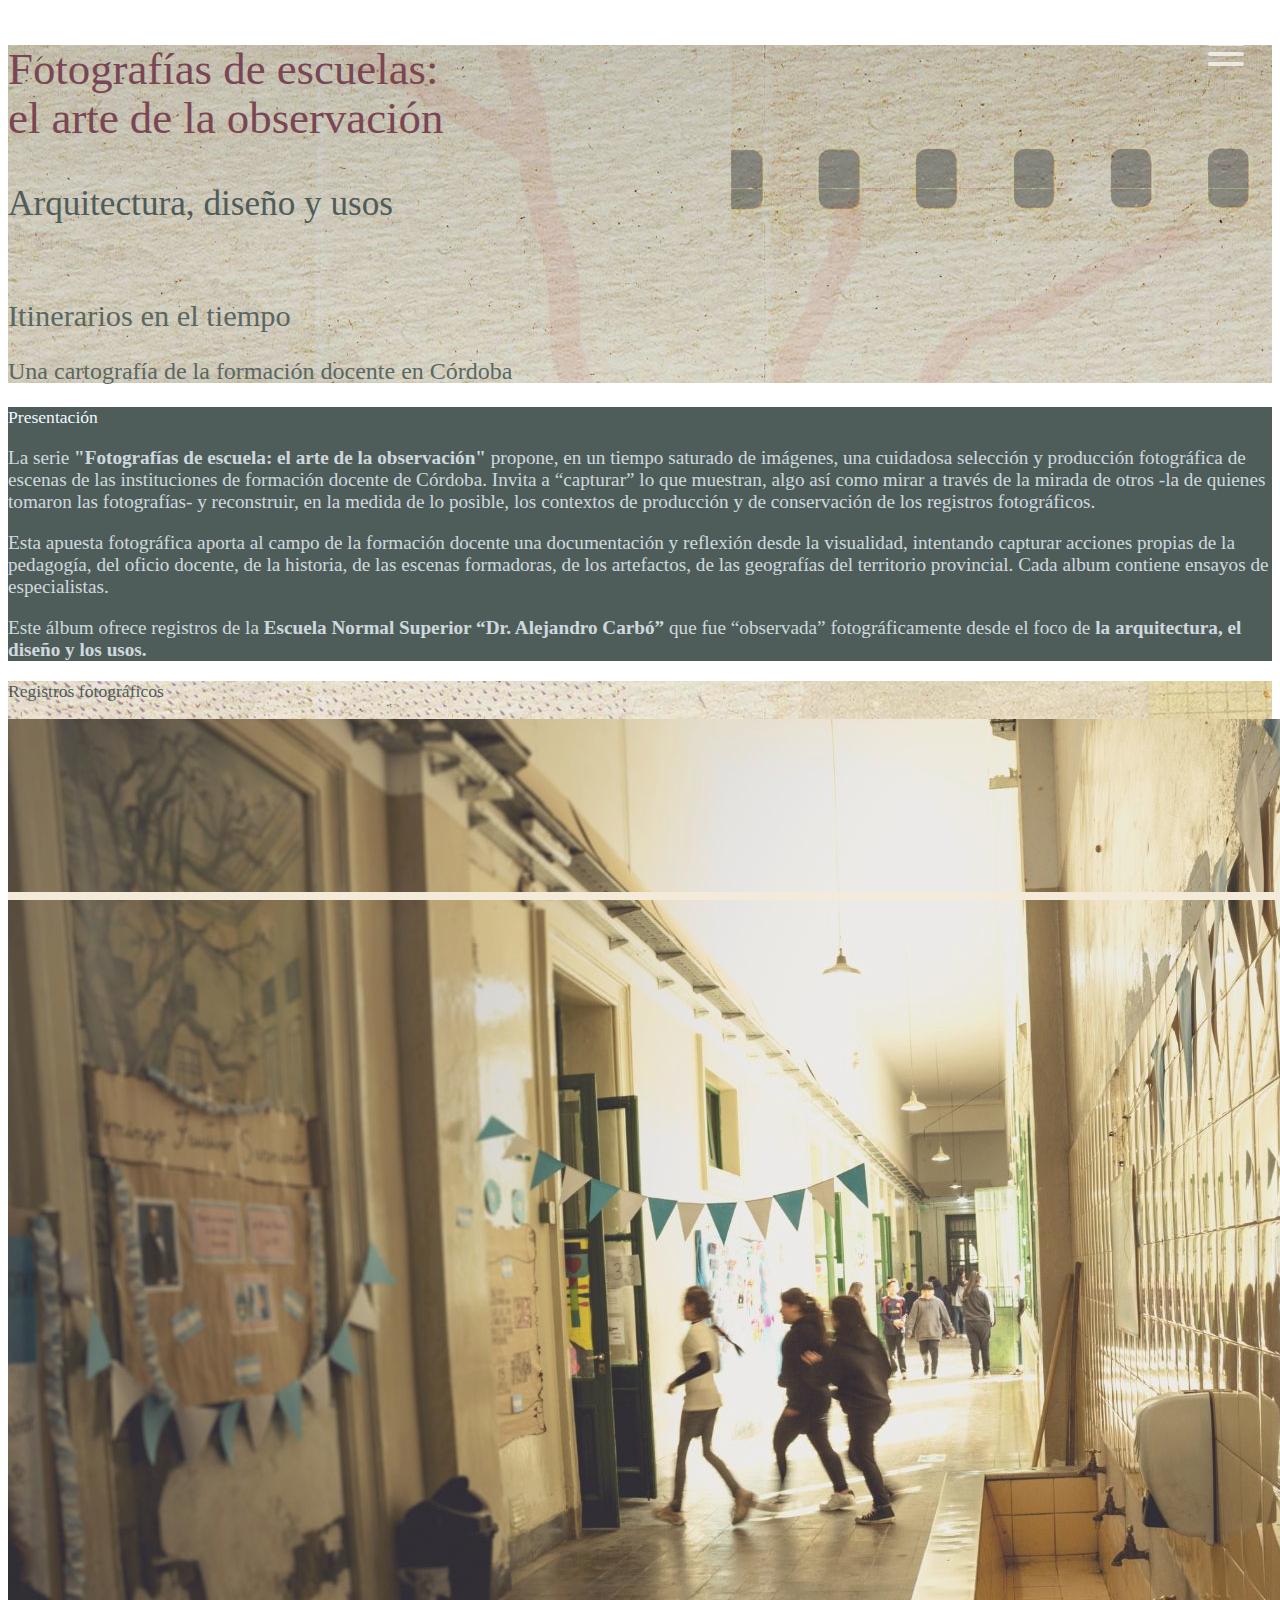
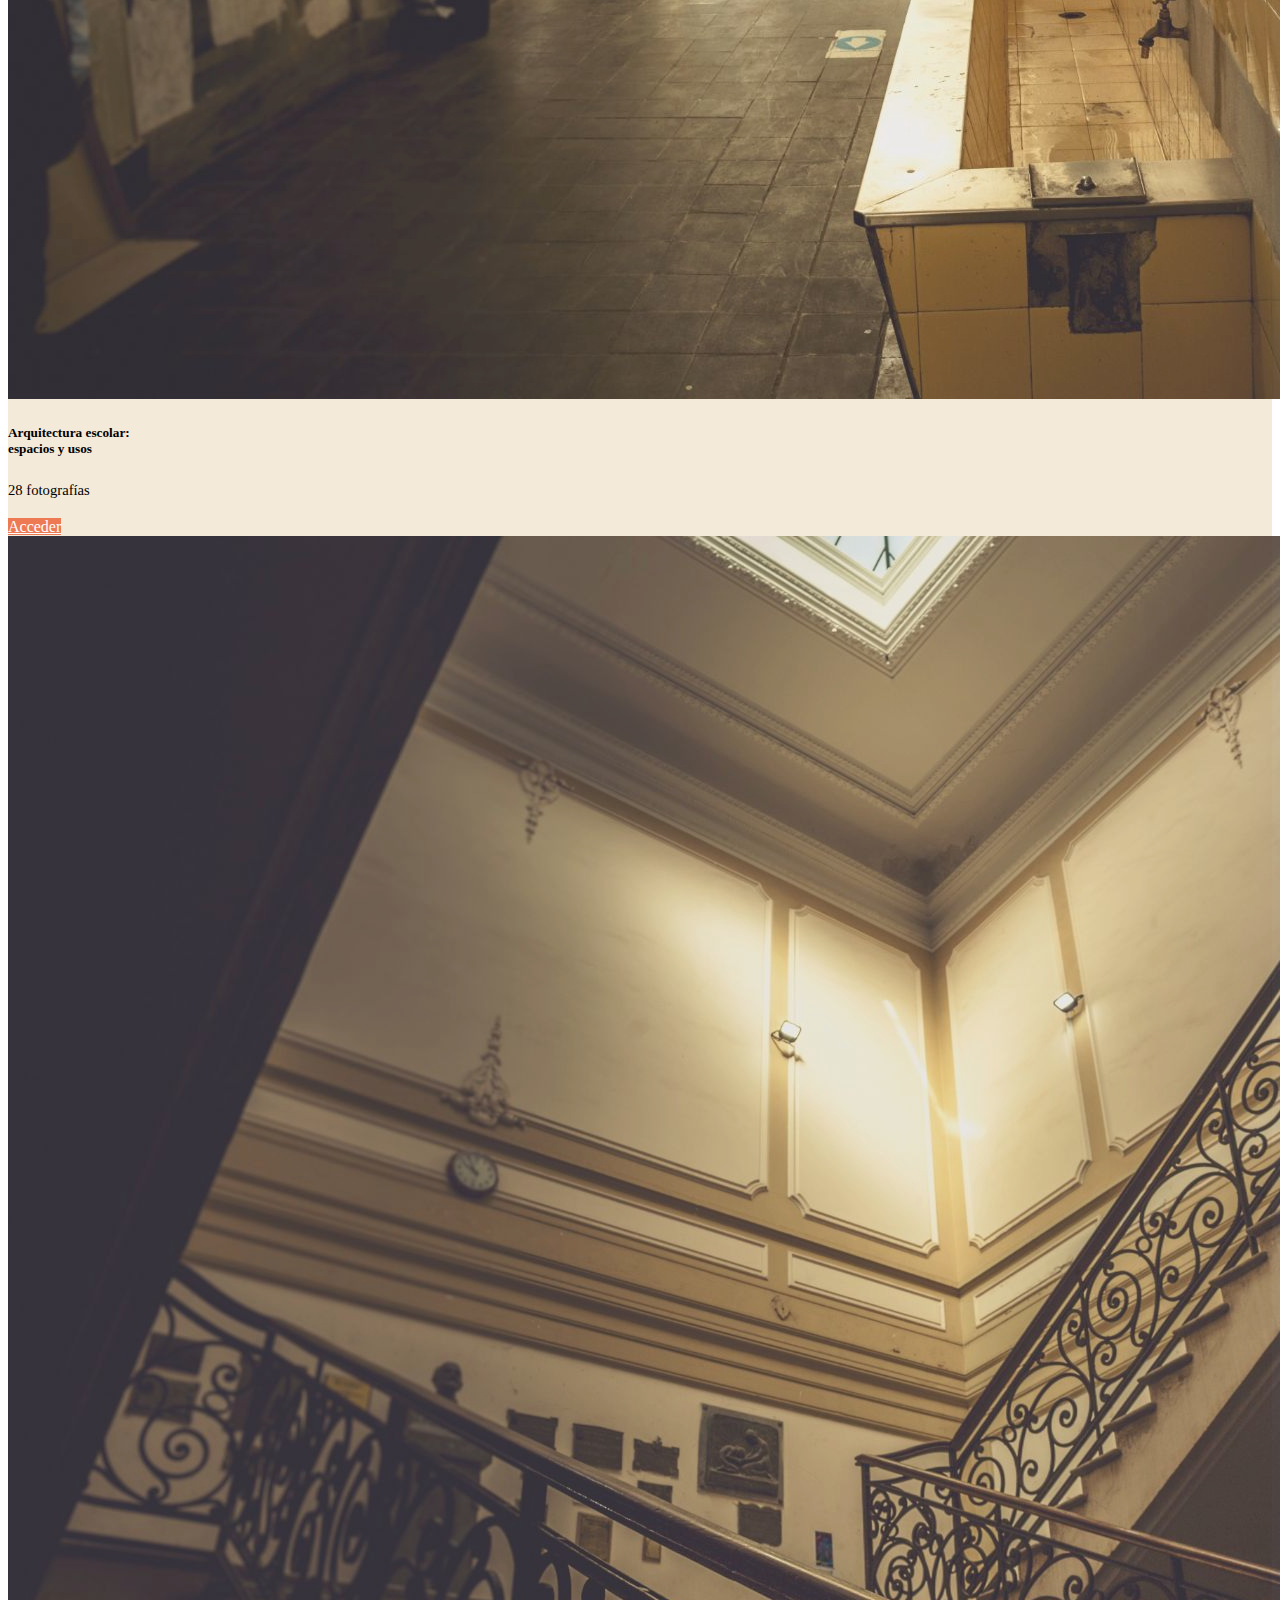
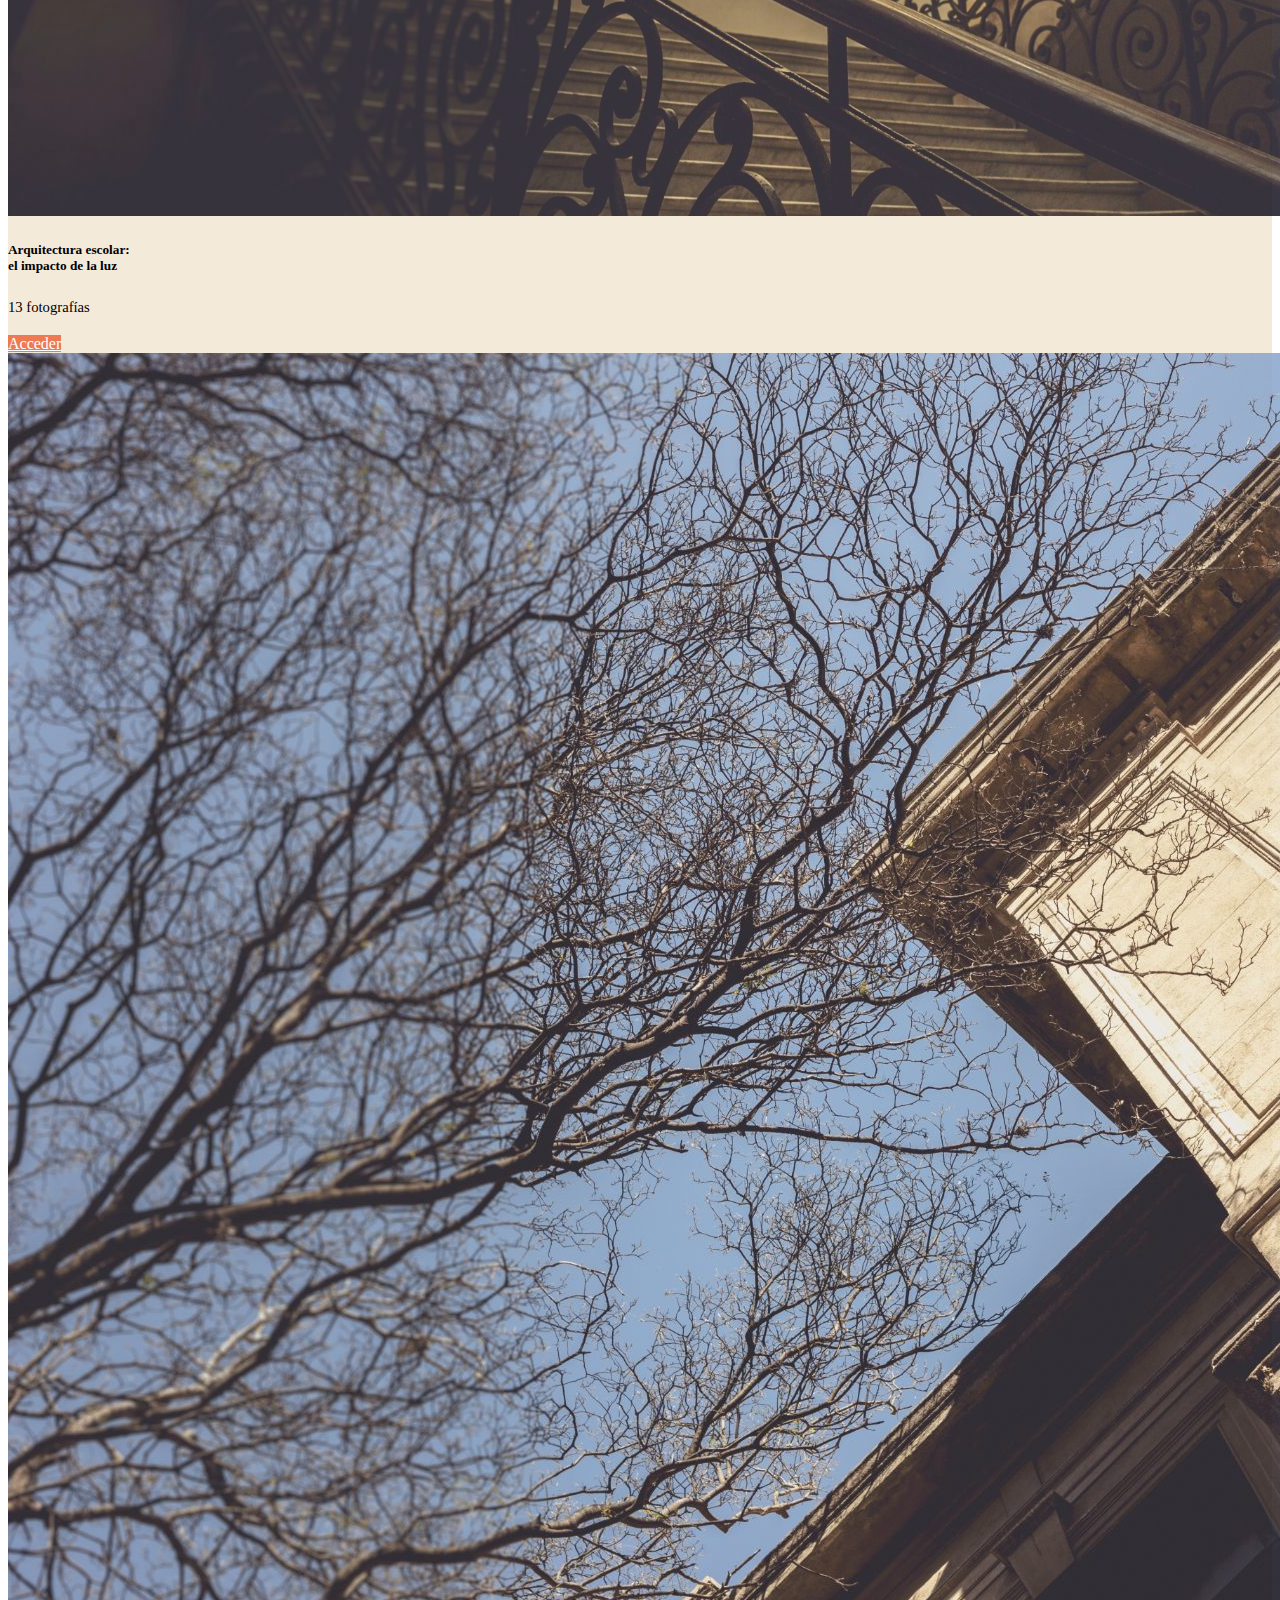
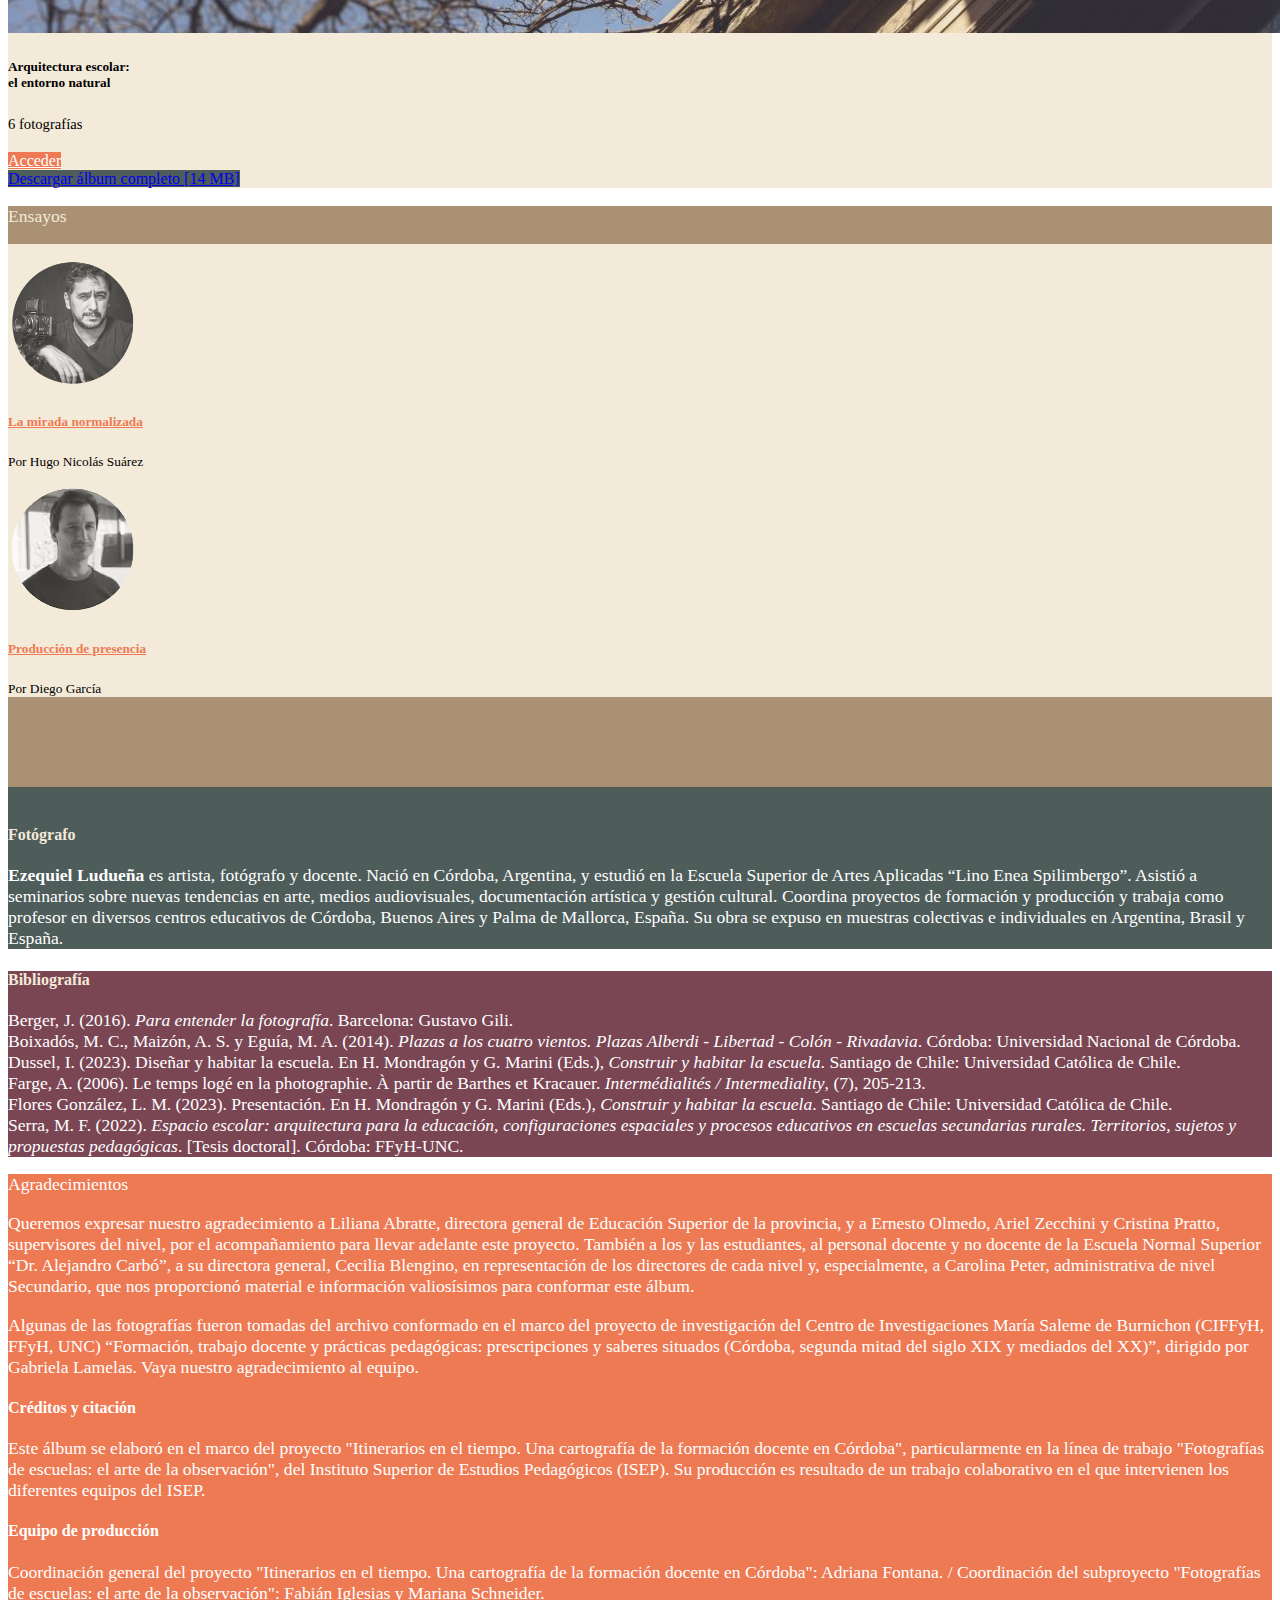
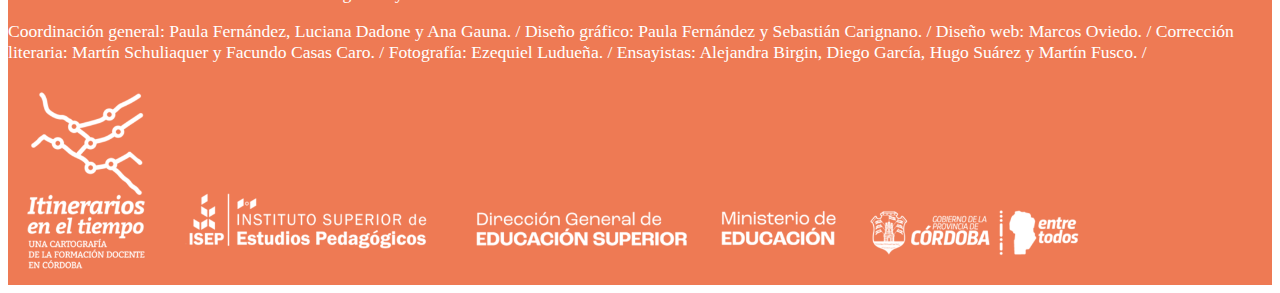
==== commit 915fd19b: "correcciones fabi" ====
--- a/index.html
+++ b/index.html
@@ -17,13 +17,13 @@
 
   <div id="mySidenav" class="sidenav" style="z-index: 2;">
     <a href="javascript:void(0)" style="font-size:3em;" class="closebtn" onclick="closeNav()">&times;</a>
-    <a href="index.html#portada" target="">Inicio</a>
-    <a href="index.html#presentacion" target="">Presentación</a>
-    <a href="index.html#albumes" target="">Registros fotográficos</a>
-    <a href="index.html#ensayos" target="">Ensayos</a>
-    <a href="index.html#fotografo" target="">El fotógrafo</a>
-    <a href="index.html#bibliografia" target="">Bibliografía</a>
-    <a href="index.html#creditos" target="">Créditos</a>
+    <a href="#portada" target="">Inicio</a>
+    <a href="#presentacion" target="">Presentación</a>
+    <a href="#albumes" target="">Registros fotográficos</a>
+    <a href="#ensayos" target="">Ensayos</a>
+    <a href="#fotografo" target="">El fotógrafo</a>
+    <a href="#bibliografia" target="">Bibliografía</a>
+    <a href="#creditos" target="">Créditos</a>
   </div>
   
   <!-- MOSCA ISEP -->
@@ -55,6 +55,7 @@
       <div class="col-sm-6 px-4" style="color: white; margin:auto;">
         <p class="titulo bordo" style="line-height: 1.1em;"> Fotografías de escuelas: </br>el arte de la observación</p>
         <p class="verdemusgo" style="font-size: 2.2em; line-height: 0.9em;">Arquitectura, diseño y usos</p> 
+        <br/>
         <p class="verdemusgo" style="font-size: 1.9em; opacity: 0.9; line-height: 0.9em;">Itinerarios en el tiempo</p> 
         <p class="verdemusgo" style="font-size: 1.5em; opacity: 0.9; line-height: 0.9em;">Una cartografía de la formación docente en Córdoba</p> 
 
@@ -74,7 +75,7 @@
           La serie <strong>"Fotografías de escuela: el arte de la observación"</strong> propone, en un tiempo saturado de imágenes, una cuidadosa selección y producción fotográfica de escenas de las instituciones de formación docente de Córdoba. Invita a “capturar” lo que muestran, algo así como mirar a través de la mirada de otros -la de quienes tomaron las fotografías- y reconstruir, en la medida de lo posible, los contextos de producción y de conservación de los registros fotográficos.
         </p>
         <p class="my-2" style="opacity: 0.8; font-size: 1.2em;">
-          Esta apuesta fotográfica aporta al campo de la formación docente una documentación y reflexión desde la visualidad, intentando capturar acciones propias de la pedagogía, del oficio docente, de la historia, de las escenas formadoras, de los artefactos, de las geografías  del territorio provincial. Cada álbum es comentado por un ensayista o especialista. 
+          Esta apuesta fotográfica aporta al campo de la formación docente una documentación y reflexión desde la visualidad, intentando capturar acciones propias de la pedagogía, del oficio docente, de la historia, de las escenas formadoras, de los artefactos, de las geografías  del territorio provincial. Cada album contiene ensayos de especialistas. 
         </p>
         <p class="my-2" style="opacity: 0.8; font-size: 1.2em;">
           Este álbum ofrece registros de la <strong>Escuela Normal Superior “Dr. Alejandro Carbó”</strong> que fue “observada” fotográficamente desde el foco de <strong>la arquitectura, el diseño y los usos.</strong>
@@ -241,7 +242,7 @@
         <p class="small">
           <strong>Coordinación general del proyecto "Itinerarios en el tiempo. Una cartografía de la formación docente en Córdoba":</strong> Adriana Fontana. / <strong>Coordinación del subproyecto "Fotografías de escuelas: el arte de la observación":</strong> Fabián Iglesias y Mariana Schneider.
         </p>
-        <p>
+        <p class="small">
           <strong>Coordinación general:</strong> Paula Fernández, Luciana Dadone y Ana Gauna. /
           <strong>Diseño gráfico:</strong> Paula Fernández y Sebastián Carignano. / 
           <strong>Diseño web:</strong> Marcos Oviedo. / 
--- a/styles.css
+++ b/styles.css
@@ -469,10 +469,20 @@
 @keyframes fadein { 
   0% {
     filter: brightness(0);
+    background-color: black;
+
+  }
+
+  25% {
+    filter: brightness(0);
+    background-color: black;
+
   }
 
   100% {
     filter: brightness(1);
+    background-color: black;
+
   }
 }
 
